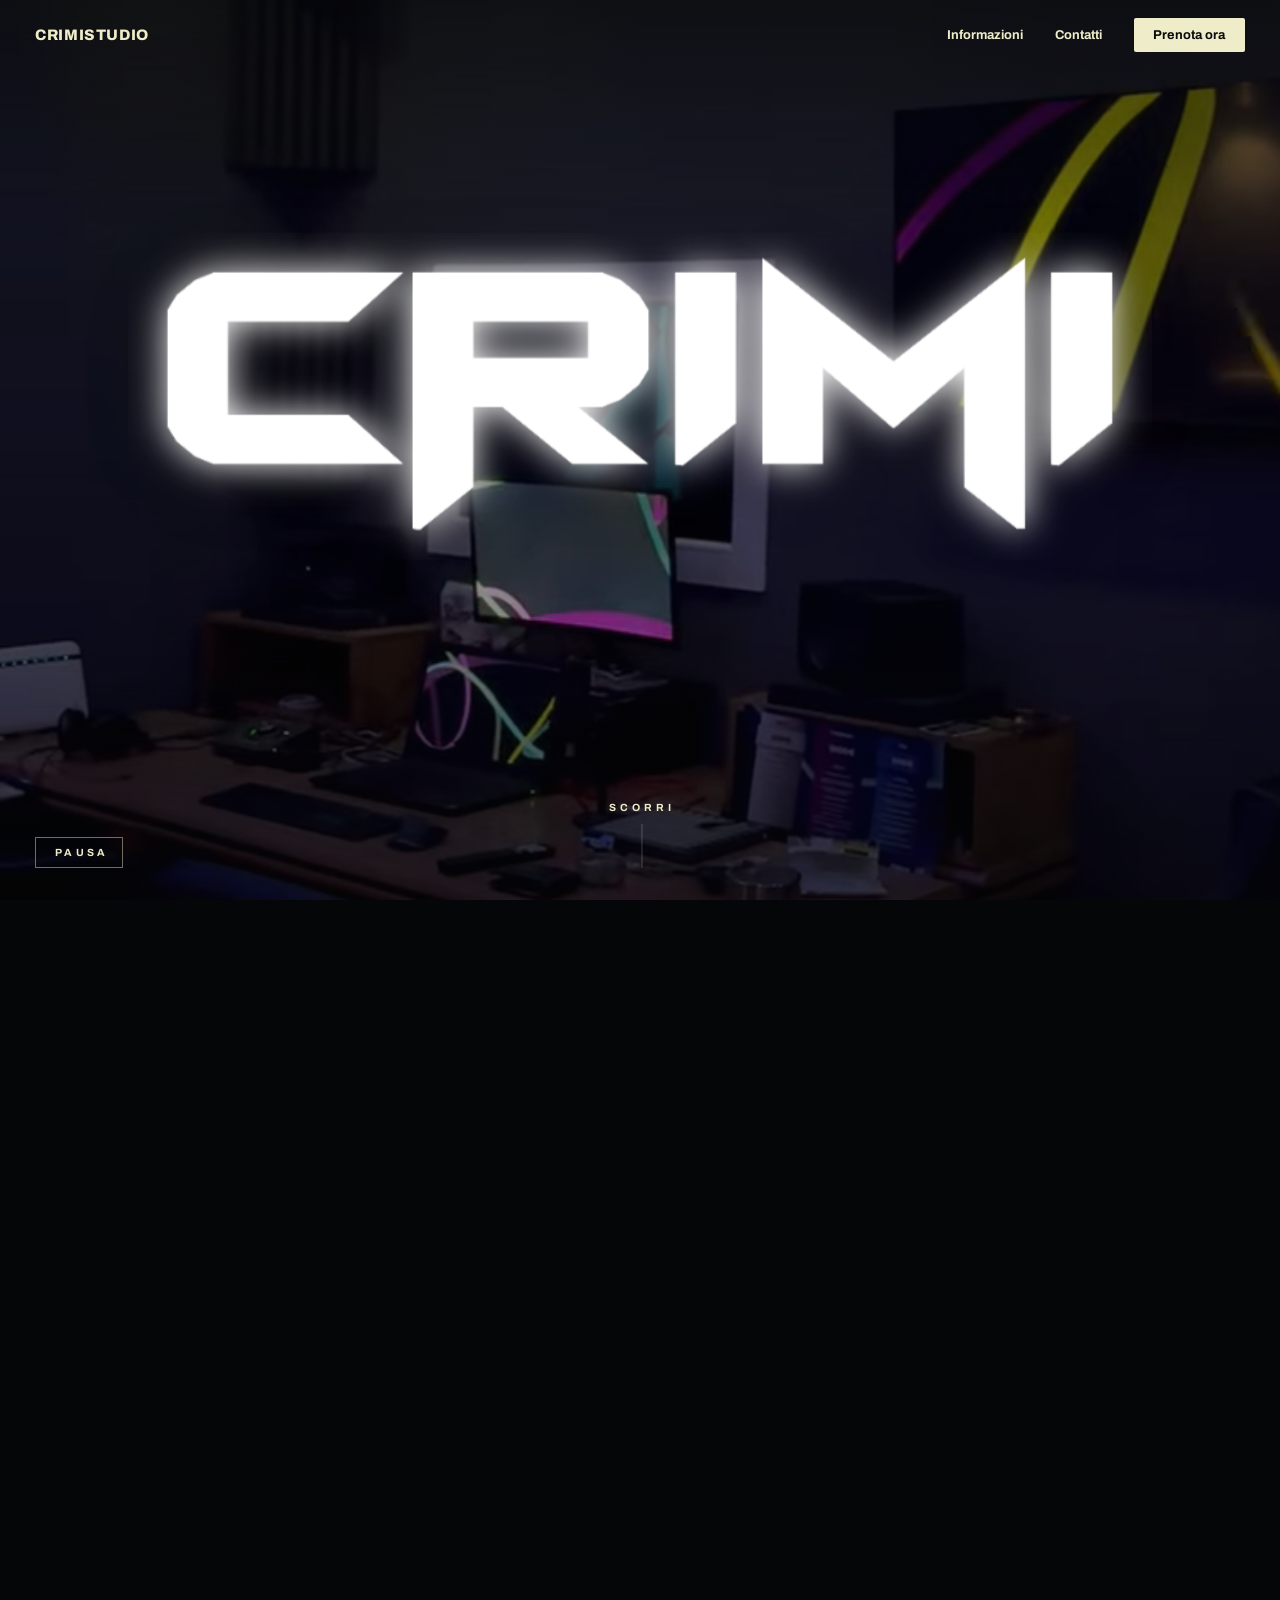
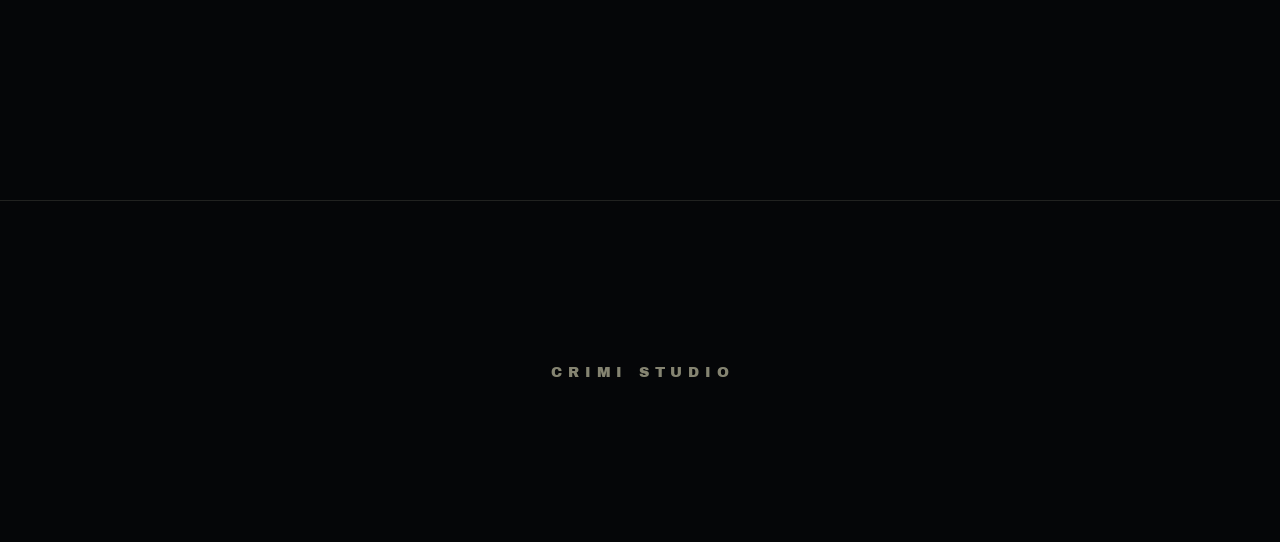
==== index.html @ 4637584d "crimistudio" ====
<!doctype html>
<html lang="it">
<head>
  <meta charset="utf-8">
  <meta name="viewport" content="width=device-width, initial-scale=1">
  <title>Crimi Studio | Studio di registrazione</title>
  <meta name="description" content="Crimi Studio, studio di registrazione.">
  <meta name="theme-color" content="#050608">

  <!--google fonts-->
  <link rel="preconnect" href="https://fonts.googleapis.com">
  <link rel="preconnect" href="https://fonts.gstatic.com" crossorigin>
  <link href="https://fonts.googleapis.com/css2?family=Archivo:wght@500;700;800&family=Archivo+Black&display=swap" rel="stylesheet">

  <!--css style-->
  <link rel="stylesheet" href="style.css">
</head>

<body>
  <!--navbar-->
  <header class="nav" id="nav">
    <a class="nav-brand" href="#top">CRIMISTUDIO</a>

    <nav class="nav-links" aria-label="Menu principale">
      <!-- da collegare alle pagine del sito quando esisteranno -->
      <a href="./info.html">Informazioni</a>
      <a href="./contact.html">Contatti</a>
    </nav>

    <a class="btn-cream btn-nav" href="./prenota.html">Prenota ora</a>
  </header>

  <main id="top">
    <!--
      Il "track" è alto 2 schermi: la hero resta fissa (sticky) mentre
      scorri, e lo script chiude il video dal basso rivelando la fascia
      nera con la scritta che scorre e il pulsante.
    -->
    <div class="hero-track" id="heroTrack">
      <section class="hero" id="hero" aria-label="Crimi Studio">

        <!--fascia nera sotto il video: si scopre scorrendo-->
        <div class="hero-bottom">
          <div class="marquee" aria-hidden="true">
            <div class="marquee-track">
              <span>PRENOTA UNA SESSIONE</span><span>PRENOTA UNA SESSIONE</span><span>PRENOTA UNA SESSIONE</span><span>PRENOTA UNA SESSIONE</span>
              <span>PRENOTA UNA SESSIONE</span><span>PRENOTA UNA SESSIONE</span><span>PRENOTA UNA SESSIONE</span><span>PRENOTA UNA SESSIONE</span>
            </div>
          </div>
          <a class="btn-cream btn-wide" href="./prenota.html">Prenota una sessione</a>
        </div>

        <!--video + logo: questo blocco viene ritagliato dal basso allo scroll-->
        <div class="hero-media" id="heroMedia">
          <video class="hero-video" id="heroVideo" autoplay muted loop playsinline preload="auto" poster="./media/hero-poster.jpg" aria-hidden="true">
            <source src="./media/hero.mp4" type="video/mp4">
            <source src="./media/hero.webm" type="video/webm">
          </video>
          <div class="hero-shade" aria-hidden="true"></div>

          <h1 class="hero-logo-wrap" id="heroLogo">
            <img class="hero-logo" src="./media/logo (1).png" alt="Crimi Studio" width="799" height="255">
          </h1>

          <button class="video-toggle" id="videoToggle" type="button" aria-label="Metti in pausa il video">PAUSA</button>

          <a class="scroll-cue" href="#fine" aria-label="Scorri">
            <span>SCORRI</span>
            <i></i>
          </a>
        </div>
      </section>
    </div>
  </main>

  <footer class="footer" id="fine">
    <p>CRIMI STUDIO</p>
  </footer>

  <!--js del sito-->
  <script src="script.js"></script>
</body>
</html>
---- style.css ----
/* =========================================================
   CRIMI STUDIO - style.css
   ========================================================= */

/* ---------- 1. Variabili ---------- */
:root {
  --black: #050608;
  --cream: #efedc9;      /* crema, come nel sito di riferimento */
  --blue: #2f6bff;       /* il blu dei led dello studio */
  --veil: 0.45;          /* effetto opaco sul video: 0 = nessuno, 1 = tutto nero */
  --font: "Archivo", system-ui, sans-serif;
  --display: "Archivo Black", "Archivo", sans-serif;
}

/* ---------- 2. Base ---------- */
*,
*::before,
*::after {
  box-sizing: border-box;
}

html {
  scroll-behavior: smooth;
  background: var(--black);
}

body {
  margin: 0;
  background: var(--black);
  color: var(--cream);
  font-family: var(--font);
  overflow-x: hidden;
}

a {
  color: inherit;
  text-decoration: none;
}

a:focus-visible {
  outline: 2px solid var(--blue);
  outline-offset: 3px;
}

/* ---------- 3. Pulsanti crema ---------- */
.btn-cream {
  display: inline-block;
  padding: 0.75rem 1.5rem;
  background: var(--cream);
  color: #0a0b0d;
  font-family: var(--font);
  font-weight: 700;
  font-size: 0.85rem;
  letter-spacing: 0.01em;
  border-radius: 2px;
  transition: background-color 0.3s ease, color 0.3s ease, transform 0.3s ease;
}

.btn-cream:hover,
.btn-cream:focus-visible {
  background: var(--blue);
  color: #fff;
  transform: translateY(-2px);
}

.btn-wide {
  padding: 1rem 3.4rem;
  font-size: 0.95rem;
}

/* ---------- 4. Navbar ---------- */
.nav {
  position: fixed;
  top: 0;
  left: 0;
  right: 0;
  z-index: 50;
  display: flex;
  align-items: center;
  gap: 2rem;
  padding: 1.1rem clamp(1rem, 3vw, 2.2rem);
  transition: background-color 0.4s ease, backdrop-filter 0.4s ease;
}

/* dopo la hero la barra diventa leggibile su qualsiasi sfondo */
.nav.is-solid {
  background: rgba(5, 6, 8, 0.72);
  -webkit-backdrop-filter: blur(10px);
  backdrop-filter: blur(10px);
}

.nav-brand {
  font-weight: 800;
  font-size: 0.95rem;
  letter-spacing: 0.04em;
}

.nav-links {
  display: flex;
  gap: 2rem;
  margin-left: auto;
  font-weight: 700;
  font-size: 0.8rem;
}

.nav-links a {
  position: relative;
  padding: 0.2rem 0;
}

/* sottolineatura che cresce */
.nav-links a::after {
  content: "";
  position: absolute;
  left: 0;
  right: 0;
  bottom: -2px;
  height: 1px;
  background: var(--cream);
  transform: scaleX(0);
  transform-origin: left;
  transition: transform 0.3s ease;
}

.nav-links a:hover::after,
.nav-links a:focus-visible::after {
  transform: scaleX(1);
}

.btn-nav {
  padding: 0.65rem 1.2rem;
  font-size: 0.8rem;
}

/* ---------- 5. Hero: il track dà lo spazio per lo scroll, la hero resta fissa ---------- */
.hero-track {
  position: relative;
  height: 200vh;
  height: 200svh;
}

.hero {
  position: sticky;
  top: 0;
  height: 100vh;
  height: 100svh;
  overflow: hidden;
  background: var(--black);
}

/* blocco video + logo: lo script alza --cut e lo ritaglia dal basso */
.hero-media {
  position: absolute;
  inset: 0;
  z-index: 2;
  clip-path: inset(0 0 var(--cut, 0%) 0);
}

.hero-video {
  position: absolute;
  inset: 0;
  width: 100%;
  height: 100%;
  object-fit: cover;
}

/* velo opaco sul video: la forza si regola con --veil (in cima al file) */
.hero-shade {
  position: absolute;
  inset: 0;
  background:
    linear-gradient(180deg, rgba(5, 6, 8, 0.55) 0%, rgba(5, 6, 8, 0) 28%, rgba(5, 6, 8, 0) 70%, rgba(5, 6, 8, 0.35) 100%),
    rgba(5, 6, 8, var(--veil));
  pointer-events: none;
}

/* ---------- 6. Logo gigante ---------- */
.hero-logo-wrap {
  position: absolute;
  left: 50%;
  top: 44%;
  z-index: 2;
  margin: 0;
  width: min(80vw, 125vh);
  /* --ly sale con lo scroll (lo scrive script.js) */
  transform: translate3d(-50%, calc(-50% + var(--ly, 0px)), 0);
  will-change: transform;
  line-height: 0;
}

.hero-logo {
  display: block;
  width: 100%;
  height: auto;
  filter: drop-shadow(0 6px 30px rgba(0, 0, 0, 0.45));
  animation: logo-in 1.6s cubic-bezier(0.2, 0.7, 0.2, 1) both;
}

@keyframes logo-in {
  from {
    opacity: 0;
    transform: scale(1.08);
    filter: blur(14px) drop-shadow(0 6px 30px rgba(0, 0, 0, 0.45));
  }
  to {
    opacity: 1;
    transform: scale(1);
    filter: blur(0) drop-shadow(0 6px 30px rgba(0, 0, 0, 0.45));
  }
}

/* indicatore di scroll */
.scroll-cue {
  position: absolute;
  left: 50%;
  bottom: 2rem;
  z-index: 2;
  display: flex;
  flex-direction: column;
  align-items: center;
  gap: 0.7rem;
  transform: translateX(-50%);
  opacity: var(--cue, 1);
  font-weight: 700;
  font-size: 0.65rem;
  letter-spacing: 0.4em;
  padding-left: 0.4em;
}

.scroll-cue i {
  position: relative;
  display: block;
  width: 1px;
  height: 44px;
  overflow: hidden;
  background: rgba(239, 237, 201, 0.25);
}

.scroll-cue i::after {
  content: "";
  position: absolute;
  top: -45%;
  left: 0;
  width: 1px;
  height: 45%;
  background: var(--cream);
  animation: cue-drop 2.2s ease-in-out infinite;
}

@keyframes cue-drop {
  to { top: 110%; }
}

/* pulsante pausa/play del video */
.video-toggle {
  position: absolute;
  left: clamp(1rem, 3vw, 2.2rem);
  bottom: 2rem;
  z-index: 3;
  padding: 0.55rem 0.9rem 0.55rem 1.2rem;
  background: rgba(5, 6, 8, 0.35);
  color: var(--cream);
  border: 1px solid rgba(239, 237, 201, 0.45);
  font-family: var(--font);
  font-weight: 700;
  font-size: 0.65rem;
  letter-spacing: 0.3em;
  cursor: pointer;
  transition: background-color 0.3s ease, color 0.3s ease;
}

.video-toggle:hover,
.video-toggle:focus-visible {
  background: var(--cream);
  color: #0a0b0d;
}

/* ---------- 7. Fascia nera in basso: scritta che scorre + pulsante ---------- */
.hero-bottom {
  position: absolute;
  left: 0;
  right: 0;
  bottom: 0;
  z-index: 1;
  display: flex;
  flex-direction: column;
  align-items: center;
  gap: clamp(1.4rem, 4vh, 2.4rem);
  padding-bottom: clamp(1.6rem, 6vh, 3.4rem);
}

.marquee {
  width: 100%;
  overflow: hidden;
  font-family: var(--display);
  font-size: clamp(1.1rem, 2.4vw, 1.9rem);
  letter-spacing: 0.01em;
  white-space: nowrap;
}

.marquee-track {
  display: inline-flex;
  animation: marquee 30s linear infinite;
  will-change: transform;
}

.marquee-track span {
  padding-right: 3rem;
}

/* il contenuto è doppio: scorrere del 50% e ripartire non si vede */
@keyframes marquee {
  to { transform: translateX(-50%); }
}

/* ---------- 8. Footer ---------- */
.footer {
  display: flex;
  align-items: center;
  justify-content: center;
  min-height: 38vh;
  text-align: center;
  border-top: 1px solid rgba(239, 237, 201, 0.12);
}

.footer p {
  margin: 0;
  font-family: var(--display);
  font-size: 0.9rem;
  letter-spacing: 0.4em;
  padding-left: 0.4em;
  color: rgba(239, 237, 201, 0.55);
}

/* ---------- 9. Responsive ---------- */
@media (max-width: 859.98px) {
  .nav-links {
    display: none;
  }

  .btn-nav {
    margin-left: auto;
  }
}

@media (max-width: 599.98px) {
  .hero-logo-wrap {
    width: 96vw;
    top: 40%;
  }

  .btn-wide {
    padding: 0.95rem 2.4rem;
  }
}

/* ---------- 10. Accessibilità ---------- */
@media (prefers-reduced-motion: reduce) {
  html {
    scroll-behavior: auto;
  }

  .hero-logo,
  .marquee-track,
  .scroll-cue i::after {
    animation: none;
  }
}


/* =========================================================
   11. PAGINA informazioni.html
   ========================================================= */

/* ---------- apparizione graduale al passaggio ---------- */
.js [data-reveal] {
  opacity: 0;
  transform: translateY(18px);
  transition:
    opacity 0.9s ease var(--d, 0s),
    transform 0.9s cubic-bezier(0.2, 0.7, 0.2, 1) var(--d, 0s);
}

.js [data-reveal].is-visible {
  opacity: 1;
  transform: none;
}

/* ---------- intestazione ---------- */
.info-hero {
  max-width: 1400px;
  margin: 0 auto;
  padding: clamp(7rem, 17vh, 10rem) clamp(1rem, 4vw, 3rem) 3.5rem;
}

.info-title {
  margin: 0;
  font-family: var(--display);
  font-weight: 400;
  font-size: clamp(2.6rem, 11vw, 9rem);
  line-height: 0.95;
  letter-spacing: -0.01em;
}

.info-lead {
  margin: 1.4rem 0 0;
  font-size: 1.15rem;
  font-weight: 500;
  color: rgba(239, 237, 201, 0.72);
}

.info-jump {
  display: flex;
  gap: 2rem;
  margin-top: 2rem;
  font-weight: 700;
  font-size: 0.8rem;
  letter-spacing: 0.2em;
  text-transform: uppercase;
}

.info-jump a {
  position: relative;
  padding-bottom: 0.3rem;
  border-bottom: 1px solid rgba(239, 237, 201, 0.35);
  transition: border-color 0.3s ease, color 0.3s ease;
}

.info-jump a:hover,
.info-jump a:focus-visible {
  color: var(--blue);
  border-color: var(--blue);
}

/* voce di menu della pagina attuale */
.nav-links a[aria-current="page"]::after {
  transform: scaleX(1);
}

/* ---------- sedi ---------- */
.sede {
  max-width: 1400px;
  margin: 0 auto;
  padding: 5rem clamp(1rem, 4vw, 3rem) 6rem;
  border-top: 1px solid rgba(239, 237, 201, 0.12);
  scroll-margin-top: 3rem;
}

.sede-head {
  display: grid;
  grid-template-columns: 1fr auto;
  grid-template-areas:
    "num  num"
    "city address"
    "city button";
  align-items: end;
  column-gap: 3rem;
  row-gap: 1.2rem;
  margin-bottom: 3.5rem;
}

.sede-num {
  grid-area: num;
  margin: 0;
  font-family: var(--display);
  font-size: 0.9rem;
  letter-spacing: 0.3em;
  color: var(--blue);
}

.sede-city {
  grid-area: city;
  margin: 0;
  font-family: var(--display);
  font-weight: 400;
  font-size: clamp(2.4rem, 8.5vw, 6.8rem);
  line-height: 1;
  overflow-wrap: anywhere;
}

.sede-address {
  grid-area: address;
  justify-self: end;
  font-style: normal;
  font-weight: 700;
  font-size: 1.15rem;
  text-align: right;
}

.sede-head .btn-cream {
  grid-area: button;
  justify-self: end;
}

/* ---------- galleria: tre foto a scalini ---------- */
.gallery {
  display: grid;
  grid-template-columns: repeat(3, 1fr);
  gap: clamp(0.8rem, 2vw, 1.6rem);
  padding-bottom: 5rem;
}

.shot:nth-child(2) { margin-top: 3rem; }
.shot:nth-child(3) { margin-top: 6rem; }

.shot {
  position: relative;
  display: block;
  padding: 0;
  border: 0;
  overflow: hidden;
  aspect-ratio: 3 / 4;
  background: #0d0f12;
  cursor: zoom-in;
}

.shot img {
  display: block;
  width: 100%;
  height: 100%;
  object-fit: cover;
  filter: brightness(0.85);
  transition: transform 0.9s cubic-bezier(0.2, 0.7, 0.2, 1), filter 0.9s ease;
}

.shot:hover img,
.shot:focus-visible img {
  transform: scale(1.05);
  filter: brightness(1);
}

.shot::after {
  content: "INGRANDISCI";
  position: absolute;
  left: 1rem;
  bottom: 1rem;
  font-weight: 700;
  font-size: 0.65rem;
  letter-spacing: 0.3em;
  color: var(--cream);
  opacity: 0;
  transform: translateY(6px);
  transition: opacity 0.4s ease, transform 0.4s ease;
  text-shadow: 0 1px 8px rgba(0, 0, 0, 0.8);
}

.shot:hover::after,
.shot:focus-visible::after {
  opacity: 1;
  transform: none;
}

.page-info .back-wrap {
  margin: 1rem 0 5rem;
  text-align: center;
}

.footer-short {
  min-height: 0;
  padding: 3rem 1rem;
}

/* ---------- finestra per ingrandire le foto ---------- */
.lightbox {
  width: 100vw;
  height: 100vh;
  height: 100dvh;
  max-width: none;
  max-height: none;
  margin: 0;
  padding: 0;
  border: 0;
  background: transparent;
  color: var(--cream);
}

.lightbox[open] {
  display: flex;
  align-items: center;
  justify-content: center;
}

.lightbox::backdrop {
  background: rgba(5, 6, 8, 0.94);
}

body:has(dialog[open]) {
  overflow: hidden;
}

.lb-figure {
  margin: 0;
  text-align: center;
}

.lb-figure img {
  display: block;
  max-width: 88vw;
  max-height: 82vh;
  max-height: 82dvh;
  width: auto;
  height: auto;
  margin: 0 auto;
}

.lb-count {
  margin-top: 0.9rem;
  font-weight: 700;
  font-size: 0.7rem;
  letter-spacing: 0.3em;
  color: rgba(239, 237, 201, 0.7);
}

.lb-close {
  position: absolute;
  top: 1.2rem;
  right: clamp(1rem, 3vw, 2.2rem);
  padding: 0.6rem 0.9rem 0.6rem 1.2rem;
  background: transparent;
  color: var(--cream);
  border: 1px solid rgba(239, 237, 201, 0.45);
  font-family: var(--font);
  font-weight: 700;
  font-size: 0.65rem;
  letter-spacing: 0.3em;
  cursor: pointer;
  transition: background-color 0.3s ease, color 0.3s ease;
}

.lb-nav {
  position: absolute;
  top: 50%;
  width: 3rem;
  height: 3rem;
  transform: translateY(-50%);
  background: transparent;
  color: var(--cream);
  border: 1px solid rgba(239, 237, 201, 0.45);
  border-radius: 50%;
  font-size: 1.2rem;
  cursor: pointer;
  transition: background-color 0.3s ease, color 0.3s ease;
}

.lb-prev { left: clamp(0.6rem, 2vw, 1.6rem); }
.lb-next { right: clamp(0.6rem, 2vw, 1.6rem); }

.lb-close:hover,
.lb-close:focus-visible,
.lb-nav:hover,
.lb-nav:focus-visible {
  background: var(--cream);
  color: #0a0b0d;
}

/* ---------- telefono ---------- */
@media (max-width: 799.98px) {
  .sede-head {
    grid-template-columns: 1fr;
    grid-template-areas:
      "num"
      "city"
      "address"
      "button";
    row-gap: 1rem;
  }

  .sede-address,
  .sede-head .btn-cream {
    justify-self: start;
    text-align: left;
  }

  /* foto in fila, da far scorrere col dito */
  .gallery {
    display: flex;
    gap: 0.8rem;
    margin: 0 calc(-1 * clamp(1rem, 4vw, 3rem));
    padding: 0 clamp(1rem, 4vw, 3rem) 2.5rem;
    overflow-x: auto;
    scroll-snap-type: x mandatory;
    -webkit-overflow-scrolling: touch;
  }

  .shot,
  .shot:nth-child(2),
  .shot:nth-child(3) {
    flex: 0 0 78%;
    margin-top: 0;
    scroll-snap-align: center;
  }

  .shot::after {
    opacity: 0;
  }

  .lb-nav {
    top: auto;
    bottom: 1.4rem;
    transform: none;
  }
}

@media (prefers-reduced-motion: reduce) {
  .js [data-reveal] {
    opacity: 1;
    transform: none;
    transition: none;
  }

  .shot img {
    transition: none;
  }
}


/* =========================================================
   12. PAGINA contatti.html
   ========================================================= */

.contact-section {
  max-width: 1400px;
  margin: 0 auto;
  padding: 1rem clamp(1rem, 4vw, 3rem) 4rem;
}

.contact-grid {
  display: grid;
  grid-template-columns: repeat(2, 1fr);
  gap: clamp(0.8rem, 2vw, 1.4rem);
}

/* scheda cliccabile */
.contact-card {
  position: relative;
  z-index: 0;
  display: grid;
  grid-template-columns: auto 1fr auto;
  align-items: center;
  gap: 1.4rem;
  padding: clamp(1.3rem, 3vw, 2rem);
  overflow: hidden;
  border: 1px solid rgba(239, 237, 201, 0.2);
  background: #0b0d10;
  color: var(--cream);
  transition: color 0.4s ease, border-color 0.4s ease;
}

/* sfondo crema che sale dal basso al passaggio */
.contact-card::before {
  content: "";
  position: absolute;
  inset: 0;
  z-index: -1;
  background: var(--cream);
  transform: scaleY(0);
  transform-origin: bottom;
  transition: transform 0.45s cubic-bezier(0.2, 0.7, 0.2, 1);
}

.contact-card:hover,
.contact-card:focus-visible {
  color: #0a0b0d;
  border-color: var(--cream);
}

.contact-card:hover::before,
.contact-card:focus-visible::before {
  transform: scaleY(1);
}

.contact-icon {
  display: grid;
  place-items: center;
  width: 3.6rem;
  height: 3.6rem;
  border: 1px solid currentColor;
  border-radius: 50%;
  transition: transform 0.4s ease;
}

.contact-icon svg {
  width: 1.6rem;
  height: 1.6rem;
}

.contact-card:hover .contact-icon,
.contact-card:focus-visible .contact-icon {
  transform: rotate(-8deg) scale(1.06);
}

.contact-text {
  display: flex;
  flex-direction: column;
  gap: 0.35rem;
  min-width: 0;
}

.contact-label {
  font-weight: 700;
  font-size: 0.7rem;
  letter-spacing: 0.3em;
  text-transform: uppercase;
  opacity: 0.7;
}

.contact-value {
  font-family: var(--display);
  font-size: clamp(1.15rem, 2.5vw, 1.7rem);
  line-height: 1.15;
  overflow-wrap: anywhere;
}

.contact-arrow {
  font-size: 1.6rem;
  line-height: 1;
  transition: transform 0.4s ease;
}

.contact-card:hover .contact-arrow,
.contact-card:focus-visible .contact-arrow {
  transform: translateX(6px);
}

@media (max-width: 799.98px) {
  .contact-grid {
    grid-template-columns: 1fr;
  }

  .contact-icon {
    width: 3.1rem;
    height: 3.1rem;
  }
}

@media (prefers-reduced-motion: reduce) {
  .contact-card::before,
  .contact-icon,
  .contact-arrow {
    transition: none;
  }
}


/* =========================================================
   13. PAGINA prenota.html
   ========================================================= */

.book-section {
  max-width: 1400px;
  margin: 0 auto;
  padding: 4.5rem clamp(1rem, 4vw, 3rem) 3rem;
  border-top: 1px solid rgba(239, 237, 201, 0.12);
}

.book-head {
  margin-bottom: 2.5rem;
}

.book-num {
  margin: 0 0 0.8rem;
  font-family: var(--display);
  font-size: 0.9rem;
  letter-spacing: 0.3em;
  color: var(--blue);
}

/* stesso carattere del titolo "PRENOTA ORA", un po' più piccolo */
.book-title {
  margin: 0;
  font-family: var(--display);
  font-weight: 400;
  font-size: clamp(2.1rem, 8.6vw, 3.6rem);
  line-height: 0.95;
  letter-spacing: -0.01em;
  text-transform: uppercase;
}

/* l'ultimo titolo è una frase lunga: lo tengo più contenuto */
.book-other .book-title {
  font-size: clamp(1.8rem, 4.6vw, 3.6rem);
}

.book-kicker {
  margin: 1.2rem 0 0;
  font-weight: 700;
  font-size: 0.75rem;
  letter-spacing: 0.3em;
  text-transform: uppercase;
  color: var(--cream);
}

.book-text {
  max-width: 62ch;
  margin: 0.8rem 0 0;
  font-size: 1.1rem;
  line-height: 1.7;
  color: rgba(239, 237, 201, 0.78);
}

.book-step {
  margin: 0 0 1rem;
  padding: 0;
  font-weight: 700;
  font-size: 0.75rem;
  letter-spacing: 0.3em;
  text-transform: uppercase;
  color: rgba(239, 237, 201, 0.7);
}

/* ---------- pannello affitto: due colonne ---------- */
.book-panel {
  display: grid;
  grid-template-columns: 1fr 1fr;
  gap: clamp(1.5rem, 4vw, 3.5rem);
  padding: clamp(1.2rem, 3vw, 2.4rem);
  border: 1px solid rgba(239, 237, 201, 0.2);
  background: #0b0d10;
}

.btn-block {
  display: block;
  width: 100%;
  text-align: center;
  border: 0;
  cursor: pointer;
}

button.btn-cream {
  border: 0;
  cursor: pointer;
}

button.btn-cream:disabled {
  opacity: 0.3;
  cursor: not-allowed;
  transform: none;
}

button.btn-cream:disabled:hover {
  background: var(--cream);
  color: #0a0b0d;
}

/* ---------- calendario ---------- */
.cal-bar {
  display: flex;
  align-items: center;
  justify-content: space-between;
  margin-bottom: 1rem;
}

.cal-month {
  margin: 0;
  font-family: var(--display);
  font-size: 1.2rem;
}

.cal-nav {
  width: 2.6rem;
  height: 2.6rem;
  background: transparent;
  color: var(--cream);
  border: 1px solid rgba(239, 237, 201, 0.4);
  border-radius: 50%;
  font-size: 1rem;
  cursor: pointer;
  transition: background-color 0.3s ease, color 0.3s ease;
}

.cal-nav:hover:not(:disabled),
.cal-nav:focus-visible {
  background: var(--cream);
  color: #0a0b0d;
}

.cal-nav:disabled {
  opacity: 0.25;
  cursor: not-allowed;
}

.cal-week,
.cal-grid {
  display: grid;
  grid-template-columns: repeat(7, 1fr);
  gap: 0.3rem;
}

.cal-week {
  margin-bottom: 0.5rem;
  text-align: center;
  font-weight: 700;
  font-size: 0.65rem;
  letter-spacing: 0.15em;
  text-transform: uppercase;
  color: rgba(239, 237, 201, 0.5);
}

.cal-day {
  aspect-ratio: 1;
  padding: 0;
  background: transparent;
  color: var(--cream);
  border: 1px solid rgba(239, 237, 201, 0.28);
  font-family: var(--font);
  font-weight: 700;
  font-size: 0.9rem;
  cursor: pointer;
  transition: background-color 0.25s ease, color 0.25s ease, border-color 0.25s ease;
}

.cal-day:hover:not(:disabled) {
  border-color: var(--blue);
  color: var(--blue);
}

.cal-day.is-today {
  border-color: var(--cream);
}

.cal-day.is-selected {
  background: var(--cream);
  border-color: var(--cream);
  color: #0a0b0d;
}

/* giorni non disponibili: spenti e barrati */
.cal-day.is-off,
.cal-day:disabled {
  border-color: rgba(239, 237, 201, 0.1);
  color: rgba(239, 237, 201, 0.25);
  background:
    linear-gradient(to top right, transparent calc(50% - 0.5px), rgba(239, 237, 201, 0.18) 50%, transparent calc(50% + 0.5px));
  cursor: not-allowed;
}

.cal-legend {
  display: flex;
  flex-wrap: wrap;
  gap: 0.5rem 1.4rem;
  margin: 1.2rem 0 0;
  padding: 0;
  list-style: none;
  font-size: 0.8rem;
  color: rgba(239, 237, 201, 0.7);
}

.lg {
  display: inline-block;
  width: 0.8rem;
  height: 0.8rem;
  margin-right: 0.5rem;
  vertical-align: -1px;
  border: 1px solid rgba(239, 237, 201, 0.5);
}

.lg-off {
  border-color: rgba(239, 237, 201, 0.15);
  background: linear-gradient(to top right, transparent 45%, rgba(239, 237, 201, 0.3) 50%, transparent 55%);
}

.lg-sel {
  background: var(--cream);
  border-color: var(--cream);
}

/* ---------- orari ---------- */
.slots {
  display: grid;
  grid-template-columns: repeat(auto-fill, minmax(5rem, 1fr));
  gap: 0.5rem;
  margin-bottom: 2rem;
}

.slots-empty {
  grid-column: 1 / -1;
  margin: 0;
  color: rgba(239, 237, 201, 0.55);
}

.slot {
  padding: 0.7rem 0;
  background: transparent;
  color: var(--cream);
  border: 1px solid rgba(239, 237, 201, 0.35);
  font-family: var(--font);
  font-weight: 700;
  font-size: 0.85rem;
  cursor: pointer;
  transition: background-color 0.25s ease, color 0.25s ease, border-color 0.25s ease;
}

.slot small {
  display: block;
  font-size: 0.55rem;
  letter-spacing: 0.2em;
  text-transform: uppercase;
  opacity: 0.6;
}

.slot:hover:not(:disabled) {
  border-color: var(--blue);
  color: var(--blue);
}

.slot.is-selected {
  background: var(--cream);
  border-color: var(--cream);
  color: #0a0b0d;
}

.slot:disabled {
  border-color: rgba(239, 237, 201, 0.1);
  color: rgba(239, 237, 201, 0.25);
  text-decoration: line-through;
  cursor: not-allowed;
}

/* ---------- durata ---------- */
.duration {
  margin: 0 0 2rem;
  padding: 0;
  border: 0;
  min-width: 0;
}

.seg {
  display: grid;
  grid-template-columns: repeat(5, 1fr);
  gap: 0.4rem;
}

.seg label {
  position: relative;
  display: block;
}

.seg input {
  position: absolute;
  inset: 0;
  opacity: 0;
  cursor: pointer;
  margin: 0;
}

.seg span {
  display: block;
  padding: 0.75rem 0.2rem;
  text-align: center;
  border: 1px solid rgba(239, 237, 201, 0.35);
  font-weight: 700;
  font-size: 0.85rem;
  transition: background-color 0.25s ease, color 0.25s ease, border-color 0.25s ease;
}

.seg input:hover + span {
  border-color: var(--blue);
  color: var(--blue);
}

.seg input:checked + span {
  background: var(--cream);
  border-color: var(--cream);
  color: #0a0b0d;
}

.seg input:focus-visible + span,
.slot:focus-visible,
.cal-day:focus-visible {
  outline: 2px solid var(--blue);
  outline-offset: 2px;
}

.dur-note {
  margin: 0.8rem 0 0;
  font-size: 0.8rem;
  color: rgba(239, 237, 201, 0.6);
}

.dur-note a {
  color: var(--cream);
  text-decoration: underline;
  text-underline-offset: 3px;
  transition: color 0.3s ease;
}

.dur-note a:hover,
.dur-note a:focus-visible {
  color: var(--blue);
}

/* ---------- totale ---------- */
.total {
  margin-bottom: 1.5rem;
  padding: 1.4rem 0;
  border-top: 1px solid rgba(239, 237, 201, 0.2);
  border-bottom: 1px solid rgba(239, 237, 201, 0.2);
}

.total-label {
  margin: 0;
  font-weight: 700;
  font-size: 0.75rem;
  letter-spacing: 0.3em;
  text-transform: uppercase;
  color: rgba(239, 237, 201, 0.7);
}

.total-value {
  margin: 0.4rem 0;
  font-family: var(--display);
  font-size: clamp(2.2rem, 5vw, 3.4rem);
  line-height: 1.1;
}

.total-note {
  margin: 0;
  font-weight: 700;
  font-size: 0.8rem;
  color: var(--blue);
}

.total-fine {
  margin: 0.6rem 0 0;
  font-size: 0.85rem;
  line-height: 1.5;
  color: rgba(239, 237, 201, 0.6);
}

/* ---------- offerte con fonico ---------- */
.offers {
  display: grid;
  grid-template-columns: repeat(2, 1fr);
  gap: clamp(0.8rem, 2vw, 1.4rem);
}

.offer {
  display: flex;
  flex-direction: column;
  align-items: flex-start;
  padding: clamp(1.4rem, 3vw, 2.2rem);
  border: 1px solid rgba(239, 237, 201, 0.2);
  background: #0b0d10;
  transition: border-color 0.4s ease, transform 0.4s ease;
}

.offer:hover {
  border-color: var(--cream);
  transform: translateY(-4px);
}

.offer-promo {
  border-color: var(--blue);
}

.offer-tag {
  margin: 0 0 1.2rem;
  padding: 0.3rem 0.8rem;
  background: var(--blue);
  color: #fff;
  font-weight: 800;
  font-size: 0.65rem;
  letter-spacing: 0.3em;
  text-transform: uppercase;
}

.offer-tag-plain {
  background: transparent;
  color: rgba(239, 237, 201, 0.7);
  border: 1px solid rgba(239, 237, 201, 0.35);
}

.offer-name {
  margin: 0;
  font-family: var(--display);
  font-weight: 400;
  font-size: clamp(1.3rem, 2.6vw, 1.9rem);
  line-height: 1.15;
}

.offer-price {
  margin: 1rem 0;
  font-family: var(--display);
  font-size: clamp(2.4rem, 5vw, 3.6rem);
  line-height: 1;
  color: var(--cream);
}

.offer-text {
  flex: 1;
  margin: 0 0 1.6rem;
  line-height: 1.7;
  color: rgba(239, 237, 201, 0.75);
}

.offer-help {
  margin: 1.6rem 0 0;
  font-size: 0.9rem;
  color: rgba(239, 237, 201, 0.6);
}

.offer-note {
  min-height: 1.4em;
  margin: 0.6rem 0 0;
  font-weight: 700;
  font-size: 0.9rem;
  color: #ff9d8a;
}

/* ---------- qualcosa di diverso ---------- */
.book-last {
  padding-bottom: 6rem;
}

.book-other {
  max-width: 62ch;
}

.book-other .book-text {
  margin-bottom: 2rem;
}

/* ---------- popup di conferma ---------- */
.bk-dialog {
  width: min(92vw, 520px);
  margin: auto;
  padding: clamp(1.6rem, 4vw, 2.4rem);
  border: 1px solid rgba(239, 237, 201, 0.3);
  background: #0b0d10;
  color: var(--cream);
}

.bk-dialog::backdrop {
  background: rgba(5, 6, 8, 0.9);
}

.bk-dialog .lb-close {
  top: 1rem;
  right: 1rem;
}

.bk-title {
  margin: 0 3rem 0.6rem 0;
  font-family: var(--display);
  font-weight: 400;
  font-size: clamp(1.7rem, 5vw, 2.3rem);
  line-height: 1.1;
}

.bk-sub {
  margin: 0 0 1.6rem;
  color: rgba(239, 237, 201, 0.75);
}

.bk-sum {
  margin: 0 0 1.6rem;
}

.bk-sum > div {
  display: flex;
  justify-content: space-between;
  gap: 1.5rem;
  padding: 0.85rem 0;
  border-top: 1px solid rgba(239, 237, 201, 0.15);
}

.bk-sum dt {
  flex: none;
  font-weight: 700;
  font-size: 0.7rem;
  letter-spacing: 0.25em;
  text-transform: uppercase;
  color: rgba(239, 237, 201, 0.6);
}

.bk-sum dd {
  margin: 0;
  text-align: right;
  font-weight: 700;
}

.bk-total dd {
  font-family: var(--display);
  font-size: 1.5rem;
}

.bk-fine {
  margin: 1rem 0 0;
  font-size: 0.8rem;
  line-height: 1.5;
  color: rgba(239, 237, 201, 0.6);
}

body:has(dialog[open]) {
  overflow: hidden;
}

/* ---------- telefono ---------- */
@media (max-width: 859.98px) {
  .book-panel,
  .offers {
    grid-template-columns: 1fr;
  }
}

@media (prefers-reduced-motion: reduce) {
  .offer,
  .cal-day,
  .slot,
  .seg span {
    transition: none;
  }
}
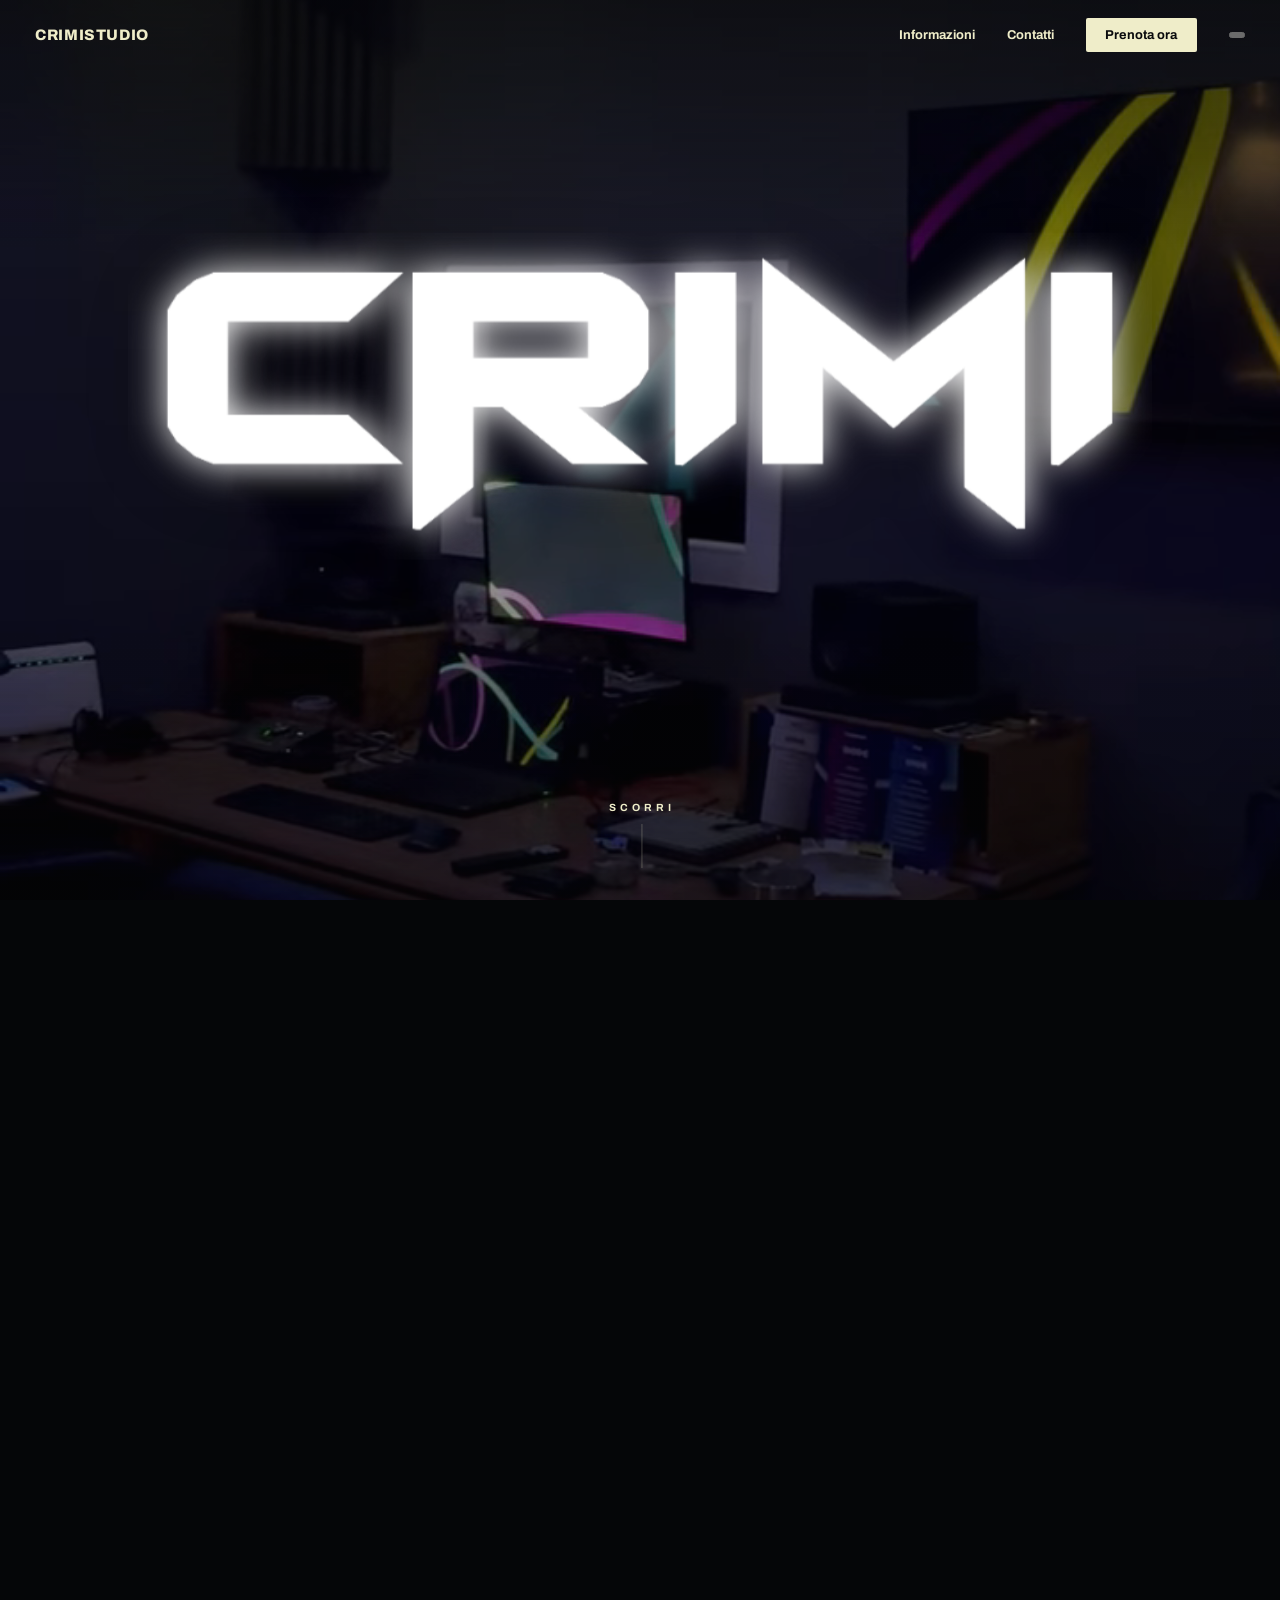
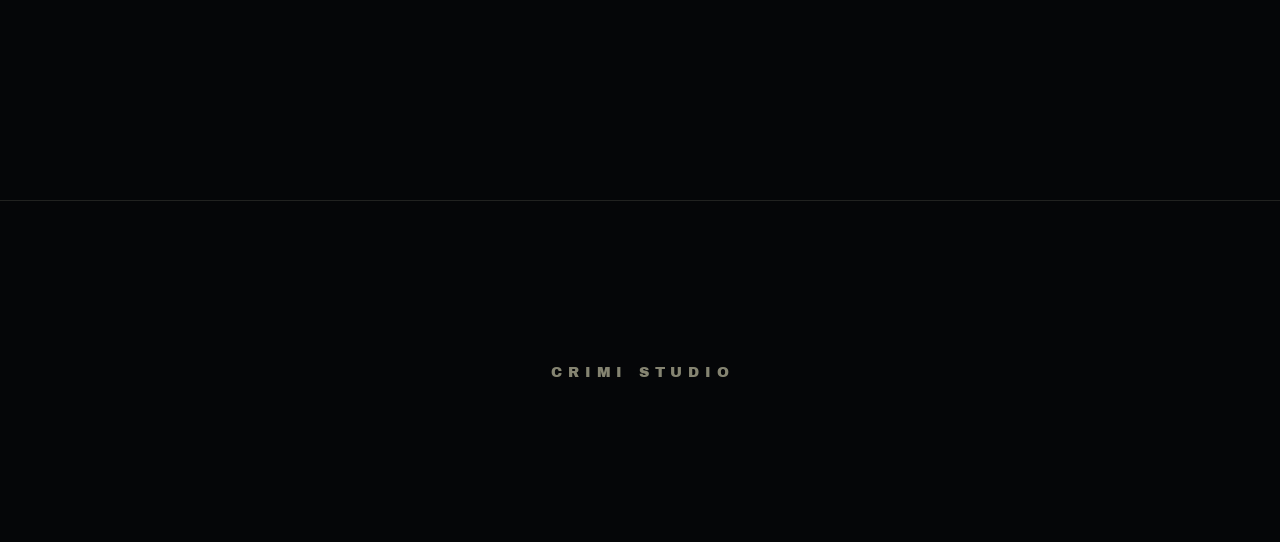
==== commit fb42a831: "Enhance mobile support and navigation features Added mobile viewport support and improved navigation" ====
--- a/index.html
+++ b/index.html
@@ -2,10 +2,11 @@
 <html lang="it">
 <head>
   <meta charset="utf-8">
-  <meta name="viewport" content="width=device-width, initial-scale=1">
+  <meta name="viewport" content="width=device-width, initial-scale=1, viewport-fit=cover">
   <title>Crimi Studio | Studio di registrazione</title>
   <meta name="description" content="Crimi Studio, studio di registrazione.">
   <meta name="theme-color" content="#050608">
+  <meta name="color-scheme" content="dark">
 
   <!--google fonts-->
   <link rel="preconnect" href="https://fonts.googleapis.com">
@@ -14,6 +15,8 @@
 
   <!--css style-->
   <link rel="stylesheet" href="style.css">
+  <!--correzioni mobile: deve stare DOPO style.css-->
+  <link rel="stylesheet" href="mobile.css">
 </head>
 
 <body>
@@ -21,13 +24,17 @@
   <header class="nav" id="nav">
     <a class="nav-brand" href="#top">CRIMISTUDIO</a>
 
-    <nav class="nav-links" aria-label="Menu principale">
-      <!-- da collegare alle pagine del sito quando esisteranno -->
+    <nav class="nav-links" id="navLinks" aria-label="Menu principale">
       <a href="./info.html">Informazioni</a>
       <a href="./contact.html">Contatti</a>
     </nav>
 
     <a class="btn-cream btn-nav" href="./prenota.html">Prenota ora</a>
+
+    <!--hamburger: visibile solo su mobile-->
+    <button class="nav-toggle" id="navToggle" type="button" aria-label="Apri il menu" aria-expanded="false" aria-controls="navLinks">
+      <span></span>
+    </button>
   </header>
 
   <main id="top">
@@ -52,17 +59,16 @@
 
         <!--video + logo: questo blocco viene ritagliato dal basso allo scroll-->
         <div class="hero-media" id="heroMedia">
-          <video class="hero-video" id="heroVideo" autoplay muted loop playsinline preload="auto" poster="./media/hero-poster.jpg" aria-hidden="true">
+          <video class="hero-video" id="heroVideo" autoplay muted loop playsinline webkit-playsinline preload="metadata" disablepictureinpicture poster="./media/hero-poster.jpg" aria-hidden="true">
             <source src="./media/hero.mp4" type="video/mp4">
             <source src="./media/hero.webm" type="video/webm">
           </video>
           <div class="hero-shade" aria-hidden="true"></div>
 
           <h1 class="hero-logo-wrap" id="heroLogo">
-            <img class="hero-logo" src="./media/logo (1).png" alt="Crimi Studio" width="799" height="255">
+            <!-- rinomina il file "logo (1).png" in "logo.png" -->
+            <img class="hero-logo" src="./media/logo (1).png" alt="Crimi Studio" width="799" height="255" decoding="async">
           </h1>
-
-          <button class="video-toggle" id="videoToggle" type="button" aria-label="Metti in pausa il video">PAUSA</button>
 
           <a class="scroll-cue" href="#fine" aria-label="Scorri">
             <span>SCORRI</span>
@@ -77,7 +83,40 @@
     <p>CRIMI STUDIO</p>
   </footer>
 
+  <!--menu mobile (indipendente da script.js)-->
+  <script>
+    (function () {
+      var nav = document.getElementById('nav');
+      var toggle = document.getElementById('navToggle');
+      if (!nav || !toggle) return;
+
+      function setOpen(open) {
+        nav.classList.toggle('is-open', open);
+        toggle.setAttribute('aria-expanded', open ? 'true' : 'false');
+        toggle.setAttribute('aria-label', open ? 'Chiudi il menu' : 'Apri il menu');
+      }
+
+      toggle.addEventListener('click', function () {
+        setOpen(!nav.classList.contains('is-open'));
+      });
+
+      // chiudi quando tocchi un link, premi Esc o tocchi fuori dal menu
+      nav.addEventListener('click', function (e) {
+        if (e.target.closest('.nav-links a')) setOpen(false);
+      });
+      document.addEventListener('keydown', function (e) {
+        if (e.key === 'Escape') setOpen(false);
+      });
+      document.addEventListener('click', function (e) {
+        if (!nav.contains(e.target)) setOpen(false);
+      });
+      window.addEventListener('resize', function () {
+        if (window.innerWidth > 768) setOpen(false);
+      });
+    })();
+  </script>
+
   <!--js del sito-->
   <script src="script.js"></script>
 </body>
-</html>+</html>
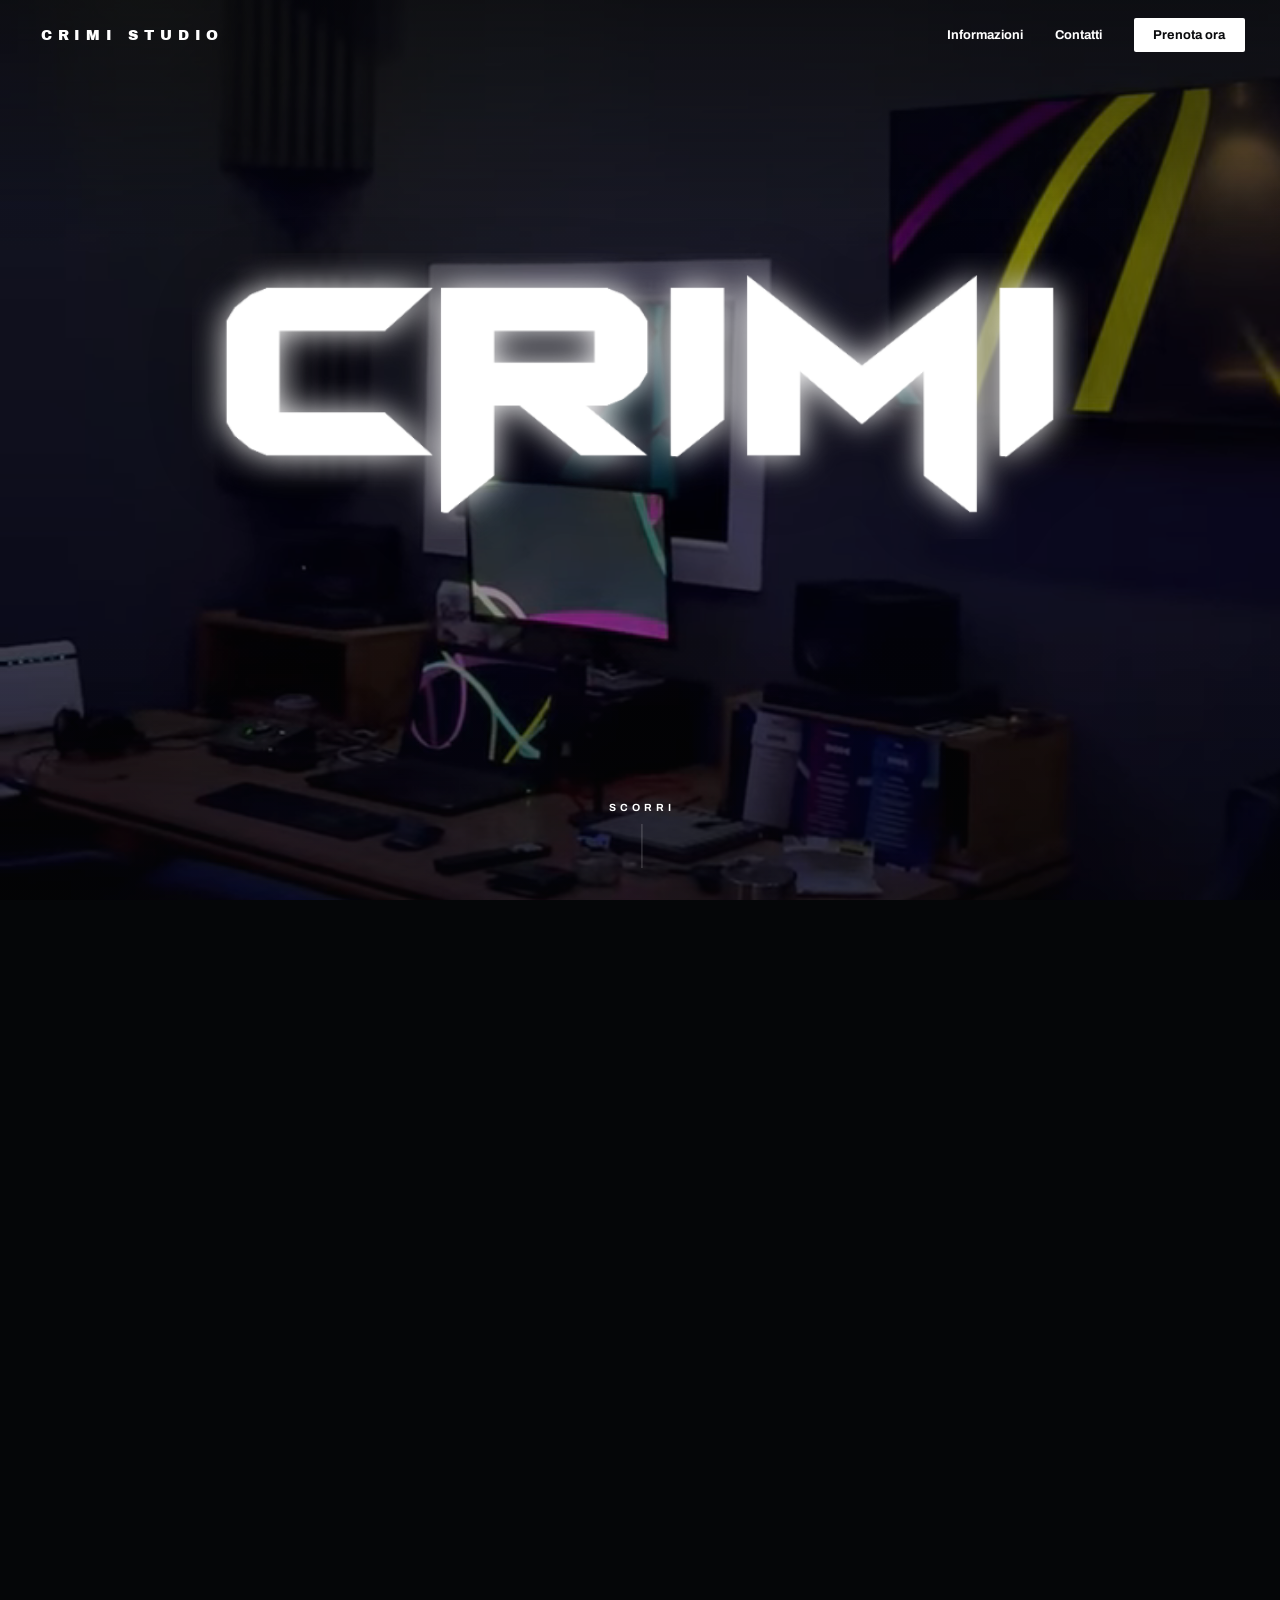
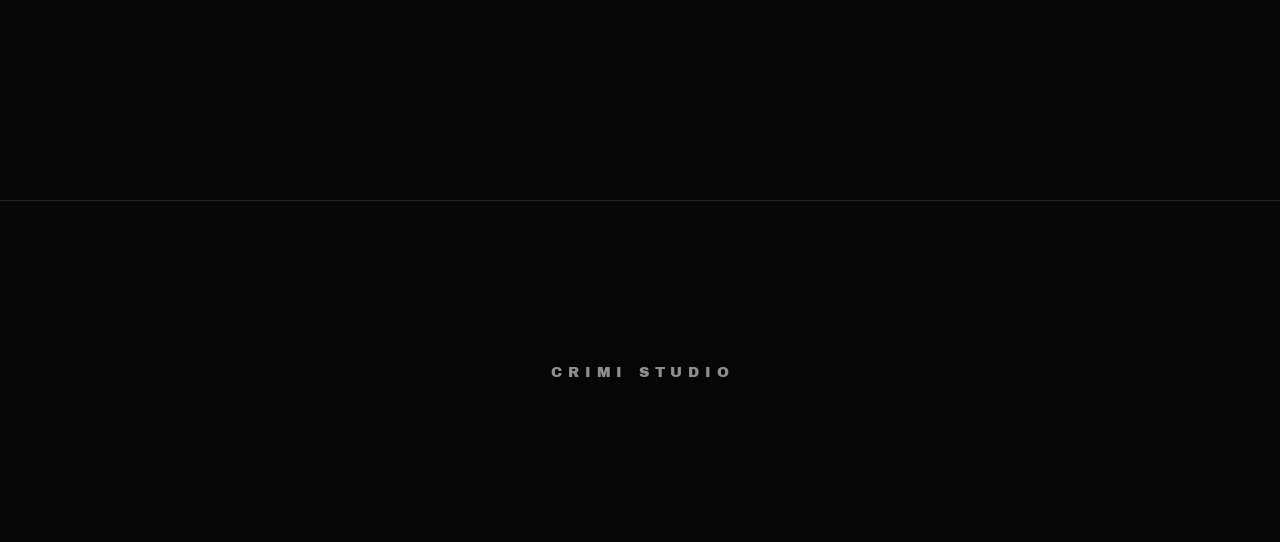
==== commit 13a6da97: "Refactor mobile navigation and improve accessibility" ====
--- a/index.html
+++ b/index.html
@@ -15,24 +15,25 @@
 
   <!--css style-->
   <link rel="stylesheet" href="style.css">
-  <!--correzioni mobile: deve stare DOPO style.css-->
-  <link rel="stylesheet" href="mobile.css">
 </head>
 
 <body>
   <!--navbar-->
   <header class="nav" id="nav">
-    <a class="nav-brand" href="#top">CRIMISTUDIO</a>
+    <a class="nav-brand" href="#top">CRIMI STUDIO</a>
 
     <nav class="nav-links" id="navLinks" aria-label="Menu principale">
       <a href="./info.html">Informazioni</a>
       <a href="./contact.html">Contatti</a>
     </nav>
 
+    <!-- Tasto Prenota ora visibile di fianco all'hamburger su mobile -->
     <a class="btn-cream btn-nav" href="./prenota.html">Prenota ora</a>
 
     <!--hamburger: visibile solo su mobile-->
     <button class="nav-toggle" id="navToggle" type="button" aria-label="Apri il menu" aria-expanded="false" aria-controls="navLinks">
+      <span></span>
+      <span></span>
       <span></span>
     </button>
   </header>
@@ -83,26 +84,29 @@
     <p>CRIMI STUDIO</p>
   </footer>
 
-  <!--menu mobile (indipendente da script.js)-->
+  <!--menu mobile script-->
   <script>
     (function () {
       var nav = document.getElementById('nav');
       var toggle = document.getElementById('navToggle');
-      if (!nav || !toggle) return;
+      var links = document.getElementById('navLinks');
+      if (!nav || !toggle || !links) return;
 
       function setOpen(open) {
-        nav.classList.toggle('is-open', open);
+        toggle.classList.toggle('is-active', open);
+        links.classList.toggle('is-open', open);
         toggle.setAttribute('aria-expanded', open ? 'true' : 'false');
         toggle.setAttribute('aria-label', open ? 'Chiudi il menu' : 'Apri il menu');
+        document.body.style.overflow = open ? 'hidden' : '';
       }
 
       toggle.addEventListener('click', function () {
-        setOpen(!nav.classList.contains('is-open'));
+        setOpen(!links.classList.contains('is-open'));
       });
 
       // chiudi quando tocchi un link, premi Esc o tocchi fuori dal menu
-      nav.addEventListener('click', function (e) {
-        if (e.target.closest('.nav-links a')) setOpen(false);
+      links.addEventListener('click', function (e) {
+        if (e.target.closest('a')) setOpen(false);
       });
       document.addEventListener('keydown', function (e) {
         if (e.key === 'Escape') setOpen(false);
@@ -111,7 +115,7 @@
         if (!nav.contains(e.target)) setOpen(false);
       });
       window.addEventListener('resize', function () {
-        if (window.innerWidth > 768) setOpen(false);
+        if (window.innerWidth > 859.98) setOpen(false);
       });
     })();
   </script>
--- a/style.css
+++ b/style.css
@@ -5,9 +5,9 @@
 /* ---------- 1. Variabili ---------- */
 :root {
   --black: #050608;
-  --cream: #efedc9;      /* crema, come nel sito di riferimento */
-  --blue: #2f6bff;       /* il blu dei led dello studio */
-  --veil: 0.45;          /* effetto opaco sul video: 0 = nessuno, 1 = tutto nero */
+  --cream: #ffffff;      
+  --blue: #2f6bff;       
+  --veil: 0.45;          
   --font: "Archivo", system-ui, sans-serif;
   --display: "Archivo Black", "Archivo", sans-serif;
 }
@@ -82,17 +82,20 @@
   transition: background-color 0.4s ease, backdrop-filter 0.4s ease;
 }
 
-/* dopo la hero la barra diventa leggibile su qualsiasi sfondo */
 .nav.is-solid {
   background: rgba(5, 6, 8, 0.72);
   -webkit-backdrop-filter: blur(10px);
   backdrop-filter: blur(10px);
 }
 
+/* Stile del brand identico al footer */
 .nav-brand {
-  font-weight: 800;
-  font-size: 0.95rem;
-  letter-spacing: 0.04em;
+  font-family: var(--display);
+  font-weight: 400;
+  font-size: 0.9rem;
+  letter-spacing: 0.4em;
+  padding-left: 0.4em;
+  text-transform: uppercase;
 }
 
 .nav-links {
@@ -108,7 +111,6 @@
   padding: 0.2rem 0;
 }
 
-/* sottolineatura che cresce */
 .nav-links a::after {
   content: "";
   position: absolute;
@@ -132,7 +134,26 @@
   font-size: 0.8rem;
 }
 
-/* ---------- 5. Hero: il track dà lo spazio per lo scroll, la hero resta fissa ---------- */
+/* Pulsante Hamburger (inizialmente nascosto su desktop) */
+.nav-toggle {
+  display: none;
+  background: transparent;
+  border: none;
+  cursor: pointer;
+  padding: 0.5rem;
+  z-index: 60;
+}
+
+.nav-toggle span {
+  display: block;
+  width: 24px;
+  height: 2px;
+  background: var(--cream);
+  margin: 5px 0;
+  transition: transform 0.3s ease, opacity 0.3s ease;
+}
+
+/* ---------- 5. Hero ---------- */
 .hero-track {
   position: relative;
   height: 200vh;
@@ -148,7 +169,6 @@
   background: var(--black);
 }
 
-/* blocco video + logo: lo script alza --cut e lo ritaglia dal basso */
 .hero-media {
   position: absolute;
   inset: 0;
@@ -164,7 +184,6 @@
   object-fit: cover;
 }
 
-/* velo opaco sul video: la forza si regola con --veil (in cima al file) */
 .hero-shade {
   position: absolute;
   inset: 0;
@@ -174,15 +193,14 @@
   pointer-events: none;
 }
 
-/* ---------- 6. Logo gigante ---------- */
+/* ---------- 6. Logo gigante (ridimensionato) ---------- */
 .hero-logo-wrap {
   position: absolute;
   left: 50%;
   top: 44%;
   z-index: 2;
   margin: 0;
-  width: min(80vw, 125vh);
-  /* --ly sale con lo scroll (lo scrive script.js) */
+  width: min(70vw, 110vh);
   transform: translate3d(-50%, calc(-50% + var(--ly, 0px)), 0);
   will-change: transform;
   line-height: 0;
@@ -209,7 +227,6 @@
   }
 }
 
-/* indicatore di scroll */
 .scroll-cue {
   position: absolute;
   left: 50%;
@@ -233,7 +250,7 @@
   width: 1px;
   height: 44px;
   overflow: hidden;
-  background: rgba(239, 237, 201, 0.25);
+  background: rgba(255, 255, 255, 0.25);
 }
 
 .scroll-cue i::after {
@@ -251,7 +268,6 @@
   to { top: 110%; }
 }
 
-/* pulsante pausa/play del video */
 .video-toggle {
   position: absolute;
   left: clamp(1rem, 3vw, 2.2rem);
@@ -260,7 +276,7 @@
   padding: 0.55rem 0.9rem 0.55rem 1.2rem;
   background: rgba(5, 6, 8, 0.35);
   color: var(--cream);
-  border: 1px solid rgba(239, 237, 201, 0.45);
+  border: 1px solid rgba(255, 255, 255, 0.45);
   font-family: var(--font);
   font-weight: 700;
   font-size: 0.65rem;
@@ -275,7 +291,6 @@
   color: #0a0b0d;
 }
 
-/* ---------- 7. Fascia nera in basso: scritta che scorre + pulsante ---------- */
 .hero-bottom {
   position: absolute;
   left: 0;
@@ -308,7 +323,6 @@
   padding-right: 3rem;
 }
 
-/* il contenuto è doppio: scorrere del 50% e ripartire non si vede */
 @keyframes marquee {
   to { transform: translateX(-50%); }
 }
@@ -320,7 +334,7 @@
   justify-content: center;
   min-height: 38vh;
   text-align: center;
-  border-top: 1px solid rgba(239, 237, 201, 0.12);
+  border-top: 1px solid rgba(255, 255, 255, 0.12);
 }
 
 .footer p {
@@ -329,17 +343,79 @@
   font-size: 0.9rem;
   letter-spacing: 0.4em;
   padding-left: 0.4em;
-  color: rgba(239, 237, 201, 0.55);
-}
-
-/* ---------- 9. Responsive ---------- */
+  color: rgba(255, 255, 255, 0.55);
+}
+
+/* ---------- 9. Responsive & Menu a Tendina Mobile ---------- */
 @media (max-width: 859.98px) {
+  .nav {
+    justify-content: space-between;
+  }
+
+  .nav-toggle {
+    display: block; /* Mostra l'hamburger su mobile */
+  }
+
+  /* Tasto prenota affiancato all'hamburger */
+  .btn-nav {
+    display: inline-block;
+    margin-left: auto;
+    margin-right: 0.4rem;
+    padding: 0.5rem 0.85rem;
+    font-size: 0.75rem;
+  }
+
+  /* Menu a TENDINA mobile ancorato sotto l'header */
   .nav-links {
-    display: none;
-  }
-
-  .btn-nav {
-    margin-left: auto;
+    position: absolute;
+    top: 100%;
+    left: 0;
+    right: 0;
+    background: rgba(5, 6, 8, 0.96);
+    -webkit-backdrop-filter: blur(14px);
+    backdrop-filter: blur(14px);
+    border-bottom: 1px solid rgba(255, 255, 255, 0.15);
+    flex-direction: column;
+    align-items: center;
+    gap: 1.4rem;
+    padding: 2rem 1rem;
+    font-size: 1rem;
+    letter-spacing: 0.1em;
+    text-transform: uppercase;
+    
+    /* Stato CHIUSO: totalmente nascosto e inattivo */
+    opacity: 0;
+    visibility: hidden;
+    pointer-events: none;
+    transform: translateY(-12px);
+    transition: opacity 0.3s ease, transform 0.3s ease, visibility 0.3s;
+    z-index: 55;
+    margin-left: 0;
+  }
+
+  /* Stato APERTO: scende e diventa visibile */
+  .nav-links.is-open {
+    opacity: 1;
+    visibility: visible;
+    pointer-events: auto;
+    transform: translateY(0);
+  }
+
+  .nav-links a {
+    padding: 0.5rem 0;
+    width: 100%;
+    text-align: center;
+  }
+
+  /* Animazione hamburger in X */
+  .nav-toggle.is-active span:nth-child(1) {
+    transform: translateY(7px) rotate(45deg);
+  }
+  .nav-toggle.is-active span:nth-child(2) {
+    opacity: 0;
+  }
+  .nav-toggle.is-active span:nth-child(3) {
+    transform: translateY(-7px) rotate(-45deg);
   }
 }
 
@@ -371,8 +447,6 @@
 /* =========================================================
    11. PAGINA informazioni.html
    ========================================================= */
-
-/* ---------- apparizione graduale al passaggio ---------- */
 .js [data-reveal] {
   opacity: 0;
   transform: translateY(18px);
@@ -386,7 +460,6 @@
   transform: none;
 }
 
-/* ---------- intestazione ---------- */
 .info-hero {
   max-width: 1400px;
   margin: 0 auto;
@@ -406,7 +479,7 @@
   margin: 1.4rem 0 0;
   font-size: 1.15rem;
   font-weight: 500;
-  color: rgba(239, 237, 201, 0.72);
+  color: rgba(255, 255, 255, 0.72);
 }
 
 .info-jump {
@@ -422,7 +495,7 @@
 .info-jump a {
   position: relative;
   padding-bottom: 0.3rem;
-  border-bottom: 1px solid rgba(239, 237, 201, 0.35);
+  border-bottom: 1px solid rgba(255, 255, 255, 0.35);
   transition: border-color 0.3s ease, color 0.3s ease;
 }
 
@@ -432,17 +505,15 @@
   border-color: var(--blue);
 }
 
-/* voce di menu della pagina attuale */
 .nav-links a[aria-current="page"]::after {
   transform: scaleX(1);
 }
 
-/* ---------- sedi ---------- */
 .sede {
   max-width: 1400px;
   margin: 0 auto;
   padding: 5rem clamp(1rem, 4vw, 3rem) 6rem;
-  border-top: 1px solid rgba(239, 237, 201, 0.12);
+  border-top: 1px solid rgba(255, 255, 255, 0.12);
   scroll-margin-top: 3rem;
 }
 
@@ -492,7 +563,6 @@
   justify-self: end;
 }
 
-/* ---------- galleria: tre foto a scalini ---------- */
 .gallery {
   display: grid;
   grid-template-columns: repeat(3, 1fr);
@@ -560,7 +630,6 @@
   padding: 3rem 1rem;
 }
 
-/* ---------- finestra per ingrandire le foto ---------- */
 .lightbox {
   width: 100vw;
   height: 100vh;
@@ -608,7 +677,7 @@
   font-weight: 700;
   font-size: 0.7rem;
   letter-spacing: 0.3em;
-  color: rgba(239, 237, 201, 0.7);
+  color: rgba(255, 255, 255, 0.7);
 }
 
 .lb-close {
@@ -618,7 +687,7 @@
   padding: 0.6rem 0.9rem 0.6rem 1.2rem;
   background: transparent;
   color: var(--cream);
-  border: 1px solid rgba(239, 237, 201, 0.45);
+  border: 1px solid rgba(255, 255, 255, 0.45);
   font-family: var(--font);
   font-weight: 700;
   font-size: 0.65rem;
@@ -635,7 +704,7 @@
   transform: translateY(-50%);
   background: transparent;
   color: var(--cream);
-  border: 1px solid rgba(239, 237, 201, 0.45);
+  border: 1px solid rgba(255, 255, 255, 0.45);
   border-radius: 50%;
   font-size: 1.2rem;
   cursor: pointer;
@@ -653,7 +722,6 @@
   color: #0a0b0d;
 }
 
-/* ---------- telefono ---------- */
 @media (max-width: 799.98px) {
   .sede-head {
     grid-template-columns: 1fr;
@@ -671,7 +739,6 @@
     text-align: left;
   }
 
-  /* foto in fila, da far scorrere col dito */
   .gallery {
     display: flex;
     gap: 0.8rem;
@@ -701,23 +768,10 @@
   }
 }
 
-@media (prefers-reduced-motion: reduce) {
-  .js [data-reveal] {
-    opacity: 1;
-    transform: none;
-    transition: none;
-  }
-
-  .shot img {
-    transition: none;
-  }
-}
-
 
 /* =========================================================
    12. PAGINA contatti.html
    ========================================================= */
-
 .contact-section {
   max-width: 1400px;
   margin: 0 auto;
@@ -730,7 +784,6 @@
   gap: clamp(0.8rem, 2vw, 1.4rem);
 }
 
-/* scheda cliccabile */
 .contact-card {
   position: relative;
   z-index: 0;
@@ -740,13 +793,12 @@
   gap: 1.4rem;
   padding: clamp(1.3rem, 3vw, 2rem);
   overflow: hidden;
-  border: 1px solid rgba(239, 237, 201, 0.2);
+  border: 1px solid rgba(255, 255, 255, 0.2);
   background: #0b0d10;
   color: var(--cream);
   transition: color 0.4s ease, border-color 0.4s ease;
 }
 
-/* sfondo crema che sale dal basso al passaggio */
 .contact-card::before {
   content: "";
   position: absolute;
@@ -826,31 +878,21 @@
   .contact-grid {
     grid-template-columns: 1fr;
   }
-
   .contact-icon {
     width: 3.1rem;
     height: 3.1rem;
   }
 }
 
-@media (prefers-reduced-motion: reduce) {
-  .contact-card::before,
-  .contact-icon,
-  .contact-arrow {
-    transition: none;
-  }
-}
-
 
 /* =========================================================
    13. PAGINA prenota.html
    ========================================================= */
-
 .book-section {
   max-width: 1400px;
   margin: 0 auto;
   padding: 4.5rem clamp(1rem, 4vw, 3rem) 3rem;
-  border-top: 1px solid rgba(239, 237, 201, 0.12);
+  border-top: 1px solid rgba(255, 255, 255, 0.12);
 }
 
 .book-head {
@@ -865,7 +907,6 @@
   color: var(--blue);
 }
 
-/* stesso carattere del titolo "PRENOTA ORA", un po' più piccolo */
 .book-title {
   margin: 0;
   font-family: var(--display);
@@ -876,7 +917,6 @@
   text-transform: uppercase;
 }
 
-/* l'ultimo titolo è una frase lunga: lo tengo più contenuto */
 .book-other .book-title {
   font-size: clamp(1.8rem, 4.6vw, 3.6rem);
 }
@@ -895,7 +935,7 @@
   margin: 0.8rem 0 0;
   font-size: 1.1rem;
   line-height: 1.7;
-  color: rgba(239, 237, 201, 0.78);
+  color: rgba(255, 255, 255, 0.78);
 }
 
 .book-step {
@@ -905,16 +945,15 @@
   font-size: 0.75rem;
   letter-spacing: 0.3em;
   text-transform: uppercase;
-  color: rgba(239, 237, 201, 0.7);
-}
-
-/* ---------- pannello affitto: due colonne ---------- */
+  color: rgba(255, 255, 255, 0.7);
+}
+
 .book-panel {
   display: grid;
   grid-template-columns: 1fr 1fr;
   gap: clamp(1.5rem, 4vw, 3.5rem);
   padding: clamp(1.2rem, 3vw, 2.4rem);
-  border: 1px solid rgba(239, 237, 201, 0.2);
+  border: 1px solid rgba(255, 255, 255, 0.2);
   background: #0b0d10;
 }
 
@@ -942,7 +981,6 @@
   color: #0a0b0d;
 }
 
-/* ---------- calendario ---------- */
 .cal-bar {
   display: flex;
   align-items: center;
@@ -961,7 +999,7 @@
   height: 2.6rem;
   background: transparent;
   color: var(--cream);
-  border: 1px solid rgba(239, 237, 201, 0.4);
+  border: 1px solid rgba(255, 255, 255, 0.4);
   border-radius: 50%;
   font-size: 1rem;
   cursor: pointer;
@@ -993,7 +1031,7 @@
   font-size: 0.65rem;
   letter-spacing: 0.15em;
   text-transform: uppercase;
-  color: rgba(239, 237, 201, 0.5);
+  color: rgba(255, 255, 255, 0.5);
 }
 
 .cal-day {
@@ -1001,7 +1039,7 @@
   padding: 0;
   background: transparent;
   color: var(--cream);
-  border: 1px solid rgba(239, 237, 201, 0.28);
+  border: 1px solid rgba(255, 255, 255, 0.28);
   font-family: var(--font);
   font-weight: 700;
   font-size: 0.9rem;
@@ -1024,13 +1062,12 @@
   color: #0a0b0d;
 }
 
-/* giorni non disponibili: spenti e barrati */
 .cal-day.is-off,
 .cal-day:disabled {
-  border-color: rgba(239, 237, 201, 0.1);
-  color: rgba(239, 237, 201, 0.25);
+  border-color: rgba(255, 255, 255, 0.1);
+  color: rgba(255, 255, 255, 0.25);
   background:
-    linear-gradient(to top right, transparent calc(50% - 0.5px), rgba(239, 237, 201, 0.18) 50%, transparent calc(50% + 0.5px));
+    linear-gradient(to top right, transparent calc(50% - 0.5px), rgba(255, 255, 255, 0.18) 50%, transparent calc(50% + 0.5px));
   cursor: not-allowed;
 }
 
@@ -1042,7 +1079,7 @@
   padding: 0;
   list-style: none;
   font-size: 0.8rem;
-  color: rgba(239, 237, 201, 0.7);
+  color: rgba(255, 255, 255, 0.7);
 }
 
 .lg {
@@ -1051,12 +1088,12 @@
   height: 0.8rem;
   margin-right: 0.5rem;
   vertical-align: -1px;
-  border: 1px solid rgba(239, 237, 201, 0.5);
+  border: 1px solid rgba(255, 255, 255, 0.5);
 }
 
 .lg-off {
-  border-color: rgba(239, 237, 201, 0.15);
-  background: linear-gradient(to top right, transparent 45%, rgba(239, 237, 201, 0.3) 50%, transparent 55%);
+  border-color: rgba(255, 255, 255, 0.15);
+  background: linear-gradient(to top right, transparent 45%, rgba(255, 255, 255, 0.3) 50%, transparent 55%);
 }
 
 .lg-sel {
@@ -1064,7 +1101,6 @@
   border-color: var(--cream);
 }
 
-/* ---------- orari ---------- */
 .slots {
   display: grid;
   grid-template-columns: repeat(auto-fill, minmax(5rem, 1fr));
@@ -1075,14 +1111,14 @@
 .slots-empty {
   grid-column: 1 / -1;
   margin: 0;
-  color: rgba(239, 237, 201, 0.55);
+  color: rgba(255, 255, 255, 0.55);
 }
 
 .slot {
   padding: 0.7rem 0;
   background: transparent;
   color: var(--cream);
-  border: 1px solid rgba(239, 237, 201, 0.35);
+  border: 1px solid rgba(255, 255, 255, 0.35);
   font-family: var(--font);
   font-weight: 700;
   font-size: 0.85rem;
@@ -1110,13 +1146,12 @@
 }
 
 .slot:disabled {
-  border-color: rgba(239, 237, 201, 0.1);
-  color: rgba(239, 237, 201, 0.25);
+  border-color: rgba(255, 255, 255, 0.1);
+  color: rgba(255, 255, 255, 0.25);
   text-decoration: line-through;
   cursor: not-allowed;
 }
 
-/* ---------- durata ---------- */
 .duration {
   margin: 0 0 2rem;
   padding: 0;
@@ -1147,7 +1182,7 @@
   display: block;
   padding: 0.75rem 0.2rem;
   text-align: center;
-  border: 1px solid rgba(239, 237, 201, 0.35);
+  border: 1px solid rgba(255, 255, 255, 0.35);
   font-weight: 700;
   font-size: 0.85rem;
   transition: background-color 0.25s ease, color 0.25s ease, border-color 0.25s ease;
@@ -1164,17 +1199,10 @@
   color: #0a0b0d;
 }
 
-.seg input:focus-visible + span,
-.slot:focus-visible,
-.cal-day:focus-visible {
-  outline: 2px solid var(--blue);
-  outline-offset: 2px;
-}
-
 .dur-note {
   margin: 0.8rem 0 0;
   font-size: 0.8rem;
-  color: rgba(239, 237, 201, 0.6);
+  color: rgba(255, 255, 255, 0.6);
 }
 
 .dur-note a {
@@ -1189,12 +1217,11 @@
   color: var(--blue);
 }
 
-/* ---------- totale ---------- */
 .total {
   margin-bottom: 1.5rem;
   padding: 1.4rem 0;
-  border-top: 1px solid rgba(239, 237, 201, 0.2);
-  border-bottom: 1px solid rgba(239, 237, 201, 0.2);
+  border-top: 1px solid rgba(255, 255, 255, 0.2);
+  border-bottom: 1px solid rgba(255, 255, 255, 0.2);
 }
 
 .total-label {
@@ -1203,7 +1230,7 @@
   font-size: 0.75rem;
   letter-spacing: 0.3em;
   text-transform: uppercase;
-  color: rgba(239, 237, 201, 0.7);
+  color: rgba(255, 255, 255, 0.7);
 }
 
 .total-value {
@@ -1224,10 +1251,9 @@
   margin: 0.6rem 0 0;
   font-size: 0.85rem;
   line-height: 1.5;
-  color: rgba(239, 237, 201, 0.6);
-}
-
-/* ---------- offerte con fonico ---------- */
+  color: rgba(255, 255, 255, 0.6);
+}
+
 .offers {
   display: grid;
   grid-template-columns: repeat(2, 1fr);
@@ -1239,7 +1265,7 @@
   flex-direction: column;
   align-items: flex-start;
   padding: clamp(1.4rem, 3vw, 2.2rem);
-  border: 1px solid rgba(239, 237, 201, 0.2);
+  border: 1px solid rgba(255, 255, 255, 0.2);
   background: #0b0d10;
   transition: border-color 0.4s ease, transform 0.4s ease;
 }
@@ -1266,8 +1292,8 @@
 
 .offer-tag-plain {
   background: transparent;
-  color: rgba(239, 237, 201, 0.7);
-  border: 1px solid rgba(239, 237, 201, 0.35);
+  color: rgba(255, 255, 255, 0.7);
+  border: 1px solid rgba(255, 255, 255, 0.35);
 }
 
 .offer-name {
@@ -1290,42 +1316,14 @@
   flex: 1;
   margin: 0 0 1.6rem;
   line-height: 1.7;
-  color: rgba(239, 237, 201, 0.75);
-}
-
-.offer-help {
-  margin: 1.6rem 0 0;
-  font-size: 0.9rem;
-  color: rgba(239, 237, 201, 0.6);
-}
-
-.offer-note {
-  min-height: 1.4em;
-  margin: 0.6rem 0 0;
-  font-weight: 700;
-  font-size: 0.9rem;
-  color: #ff9d8a;
-}
-
-/* ---------- qualcosa di diverso ---------- */
-.book-last {
-  padding-bottom: 6rem;
-}
-
-.book-other {
-  max-width: 62ch;
-}
-
-.book-other .book-text {
-  margin-bottom: 2rem;
-}
-
-/* ---------- popup di conferma ---------- */
+  color: rgba(255, 255, 255, 0.75);
+}
+
 .bk-dialog {
   width: min(92vw, 520px);
   margin: auto;
   padding: clamp(1.6rem, 4vw, 2.4rem);
-  border: 1px solid rgba(239, 237, 201, 0.3);
+  border: 1px solid rgba(255, 255, 255, 0.3);
   background: #0b0d10;
   color: var(--cream);
 }
@@ -1334,80 +1332,9 @@
   background: rgba(5, 6, 8, 0.9);
 }
 
-.bk-dialog .lb-close {
-  top: 1rem;
-  right: 1rem;
-}
-
-.bk-title {
-  margin: 0 3rem 0.6rem 0;
-  font-family: var(--display);
-  font-weight: 400;
-  font-size: clamp(1.7rem, 5vw, 2.3rem);
-  line-height: 1.1;
-}
-
-.bk-sub {
-  margin: 0 0 1.6rem;
-  color: rgba(239, 237, 201, 0.75);
-}
-
-.bk-sum {
-  margin: 0 0 1.6rem;
-}
-
-.bk-sum > div {
-  display: flex;
-  justify-content: space-between;
-  gap: 1.5rem;
-  padding: 0.85rem 0;
-  border-top: 1px solid rgba(239, 237, 201, 0.15);
-}
-
-.bk-sum dt {
-  flex: none;
-  font-weight: 700;
-  font-size: 0.7rem;
-  letter-spacing: 0.25em;
-  text-transform: uppercase;
-  color: rgba(239, 237, 201, 0.6);
-}
-
-.bk-sum dd {
-  margin: 0;
-  text-align: right;
-  font-weight: 700;
-}
-
-.bk-total dd {
-  font-family: var(--display);
-  font-size: 1.5rem;
-}
-
-.bk-fine {
-  margin: 1rem 0 0;
-  font-size: 0.8rem;
-  line-height: 1.5;
-  color: rgba(239, 237, 201, 0.6);
-}
-
-body:has(dialog[open]) {
-  overflow: hidden;
-}
-
-/* ---------- telefono ---------- */
 @media (max-width: 859.98px) {
   .book-panel,
   .offers {
     grid-template-columns: 1fr;
   }
 }
-
-@media (prefers-reduced-motion: reduce) {
-  .offer,
-  .cal-day,
-  .slot,
-  .seg span {
-    transition: none;
-  }
-}
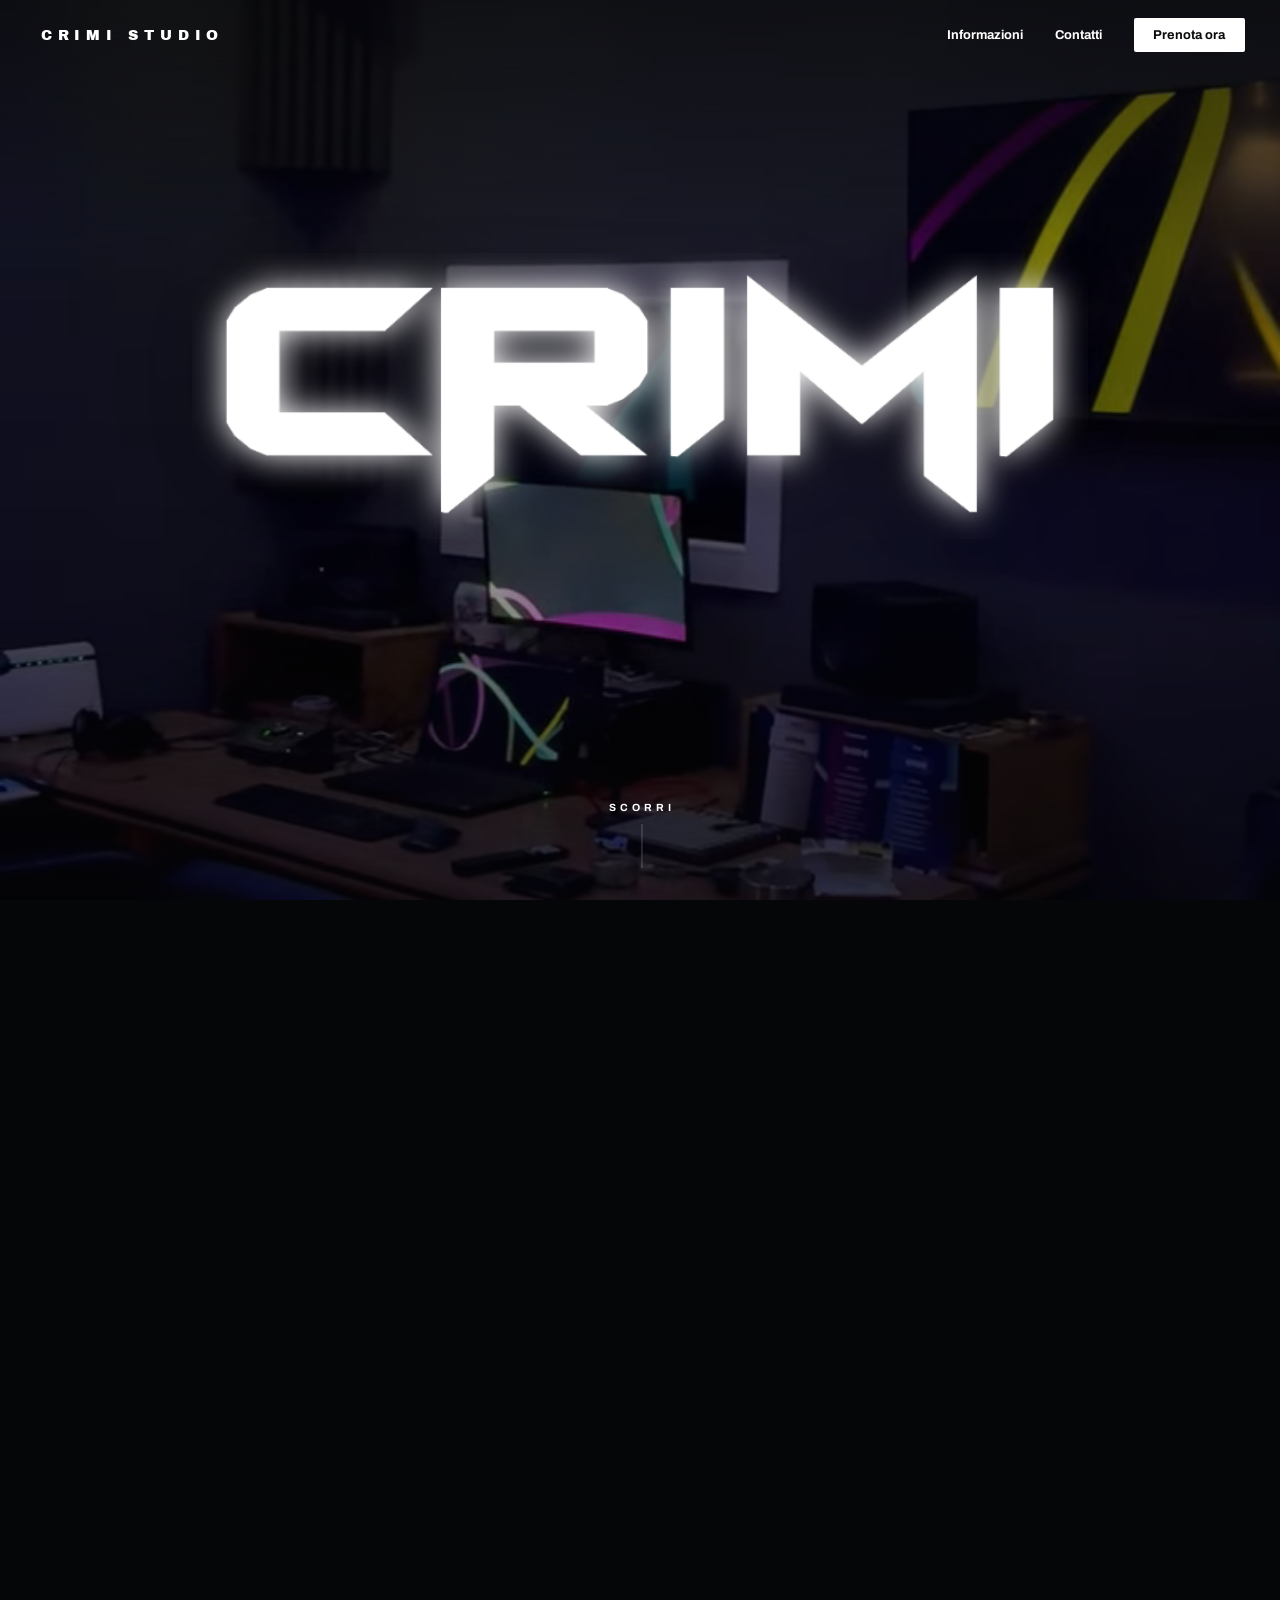
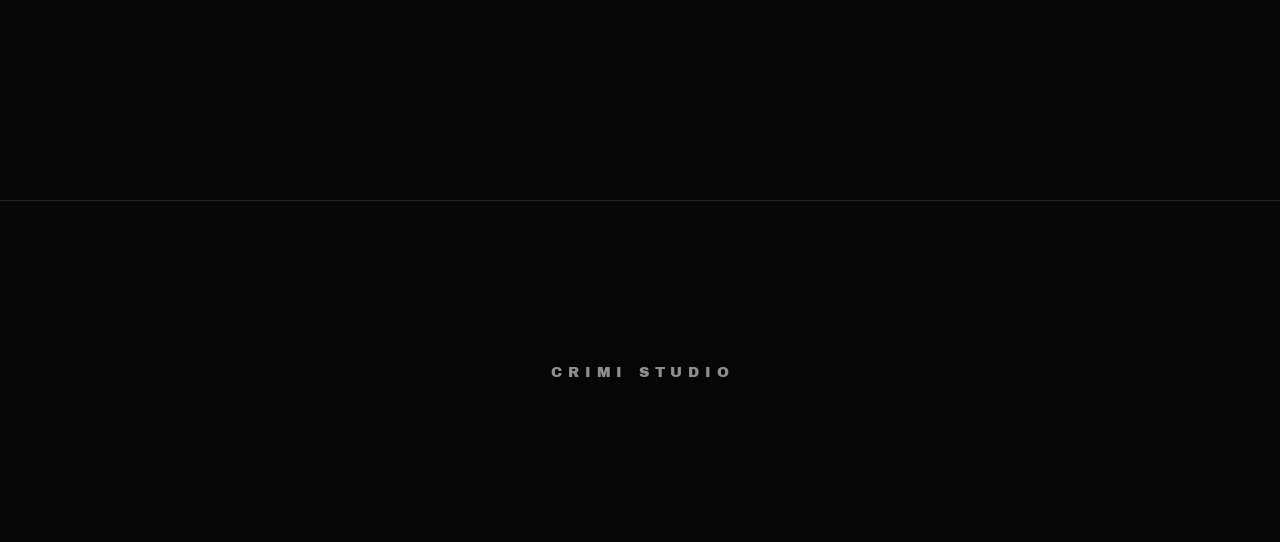
==== commit 6a12cc5f: "Update index.html" ====
--- a/index.html
+++ b/index.html
@@ -68,7 +68,7 @@
 
           <h1 class="hero-logo-wrap" id="heroLogo">
             <!-- rinomina il file "logo (1).png" in "logo.png" -->
-            <img class="hero-logo" src="./media/logo (1).png" alt="Crimi Studio" width="799" height="255" decoding="async">
+            <img class="hero-logo" src="./media/logo.png" alt="Crimi Studio" width="799" height="255" decoding="async">
           </h1>
 
           <a class="scroll-cue" href="#fine" aria-label="Scorri">
--- a/style.css
+++ b/style.css
@@ -167,6 +167,12 @@
   height: 100svh;
   overflow: hidden;
   background: var(--black);
+  
+  /* Fix accelerazione hardware per prevenire crash GPU e schermata bianca su mobile */
+  -webkit-backface-visibility: hidden;
+  backface-visibility: hidden;
+  -webkit-transform: translateZ(0);
+  transform: translateZ(0);
 }
 
 .hero-media {
@@ -174,6 +180,8 @@
   inset: 0;
   z-index: 2;
   clip-path: inset(0 0 var(--cut, 0%) 0);
+  -webkit-backface-visibility: hidden;
+  backface-visibility: hidden;
 }
 
 .hero-video {
@@ -193,7 +201,7 @@
   pointer-events: none;
 }
 
-/* ---------- 6. Logo gigante (ridimensionato) ---------- */
+/* ---------- 6. Logo gigante ---------- */
 .hero-logo-wrap {
   position: absolute;
   left: 50%;
@@ -204,6 +212,12 @@
   transform: translate3d(-50%, calc(-50% + var(--ly, 0px)), 0);
   will-change: transform;
   line-height: 0;
+
+  /* Fix rendering grafico su smartphone */
+  -webkit-backface-visibility: hidden;
+  backface-visibility: hidden;
+  -webkit-perspective: 1000;
+  perspective: 1000;
 }
 
 .hero-logo {
@@ -211,19 +225,18 @@
   width: 100%;
   height: auto;
   filter: drop-shadow(0 6px 30px rgba(0, 0, 0, 0.45));
-  animation: logo-in 1.6s cubic-bezier(0.2, 0.7, 0.2, 1) both;
-}
-
+  animation: logo-in 1.2s cubic-bezier(0.2, 0.7, 0.2, 1) both;
+}
+
+/* Animazione ottimizzata per evitare glitch di memoria GPU su browser mobile */
 @keyframes logo-in {
   from {
     opacity: 0;
-    transform: scale(1.08);
-    filter: blur(14px) drop-shadow(0 6px 30px rgba(0, 0, 0, 0.45));
+    transform: scale(1.05);
   }
   to {
     opacity: 1;
     transform: scale(1);
-    filter: blur(0) drop-shadow(0 6px 30px rgba(0, 0, 0, 0.45));
   }
 }
 
@@ -349,23 +362,42 @@
 /* ---------- 9. Responsive & Menu a Tendina Mobile ---------- */
 @media (max-width: 859.98px) {
   .nav {
+    padding: 0.9rem 1rem;
+    gap: 0.5rem;
     justify-content: space-between;
-  }
-
+    flex-wrap: nowrap;
+  }
+
+  /* Testo brand inalterabile e mai a capo */
+  .nav-brand {
+    font-size: 0.72rem;
+    letter-spacing: 0.15em;
+    padding-left: 0;
+    white-space: nowrap;
+    flex-shrink: 0;
+  }
+
+  /* Pulsante Prenota compatto affiancato all'hamburger */
+  .btn-nav {
+    display: inline-flex;
+    align-items: center;
+    justify-content: center;
+    white-space: nowrap;
+    flex-shrink: 0;
+    margin-left: auto;
+    margin-right: 0.25rem;
+    padding: 0.45rem 0.65rem;
+    font-size: 0.68rem;
+  }
+
+  /* Pulsante Hamburger */
   .nav-toggle {
-    display: block; /* Mostra l'hamburger su mobile */
-  }
-
-  /* Tasto prenota affiancato all'hamburger */
-  .btn-nav {
-    display: inline-block;
-    margin-left: auto;
-    margin-right: 0.4rem;
-    padding: 0.5rem 0.85rem;
-    font-size: 0.75rem;
-  }
-
-  /* Menu a TENDINA mobile ancorato sotto l'header */
+    display: block;
+    flex-shrink: 0;
+    padding: 0.25rem;
+  }
+
+  /* Menu a TENDINA mobile ancorato sotto la navbar */
   .nav-links {
     position: absolute;
     top: 100%;
@@ -383,7 +415,6 @@
     letter-spacing: 0.1em;
     text-transform: uppercase;
     
-    /* Stato CHIUSO: totalmente nascosto e inattivo */
     opacity: 0;
     visibility: hidden;
     pointer-events: none;
@@ -393,7 +424,6 @@
     margin-left: 0;
   }
 
-  /* Stato APERTO: scende e diventa visibile */
   .nav-links.is-open {
     opacity: 1;
     visibility: visible;
